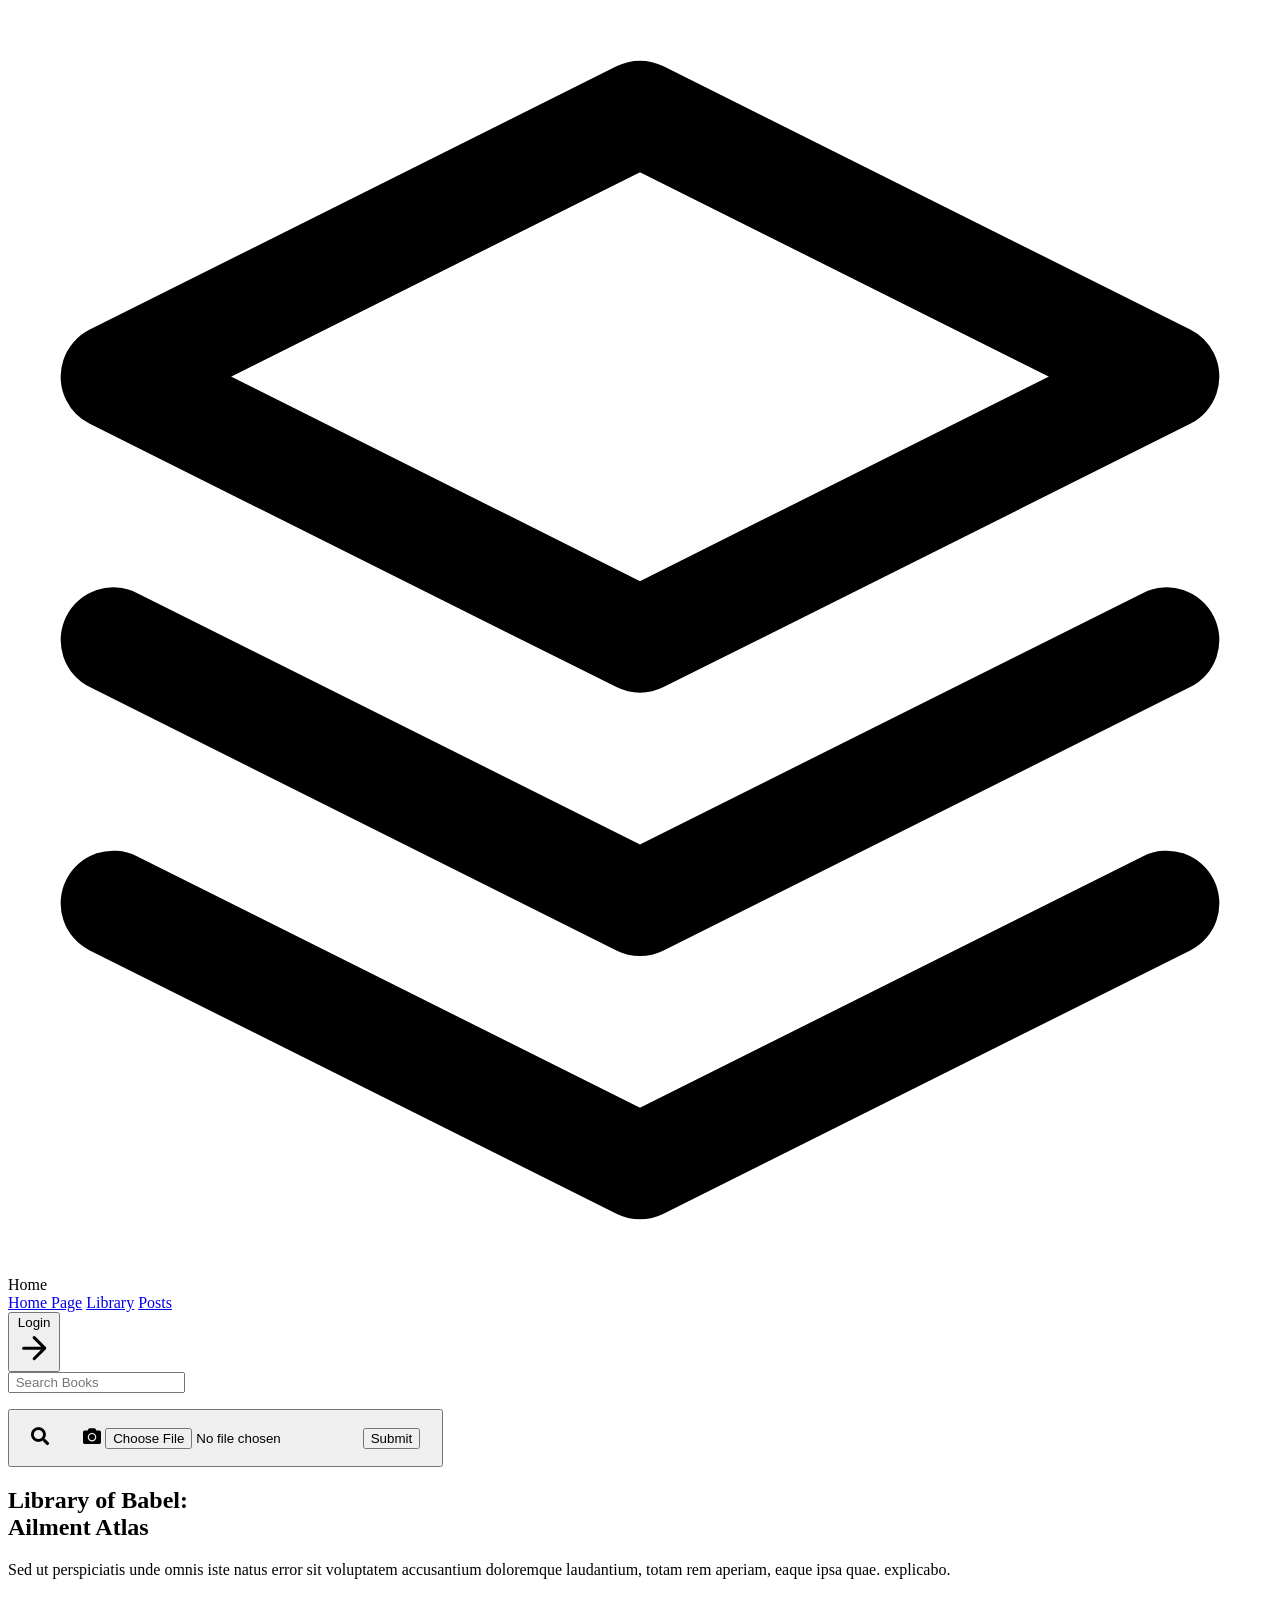
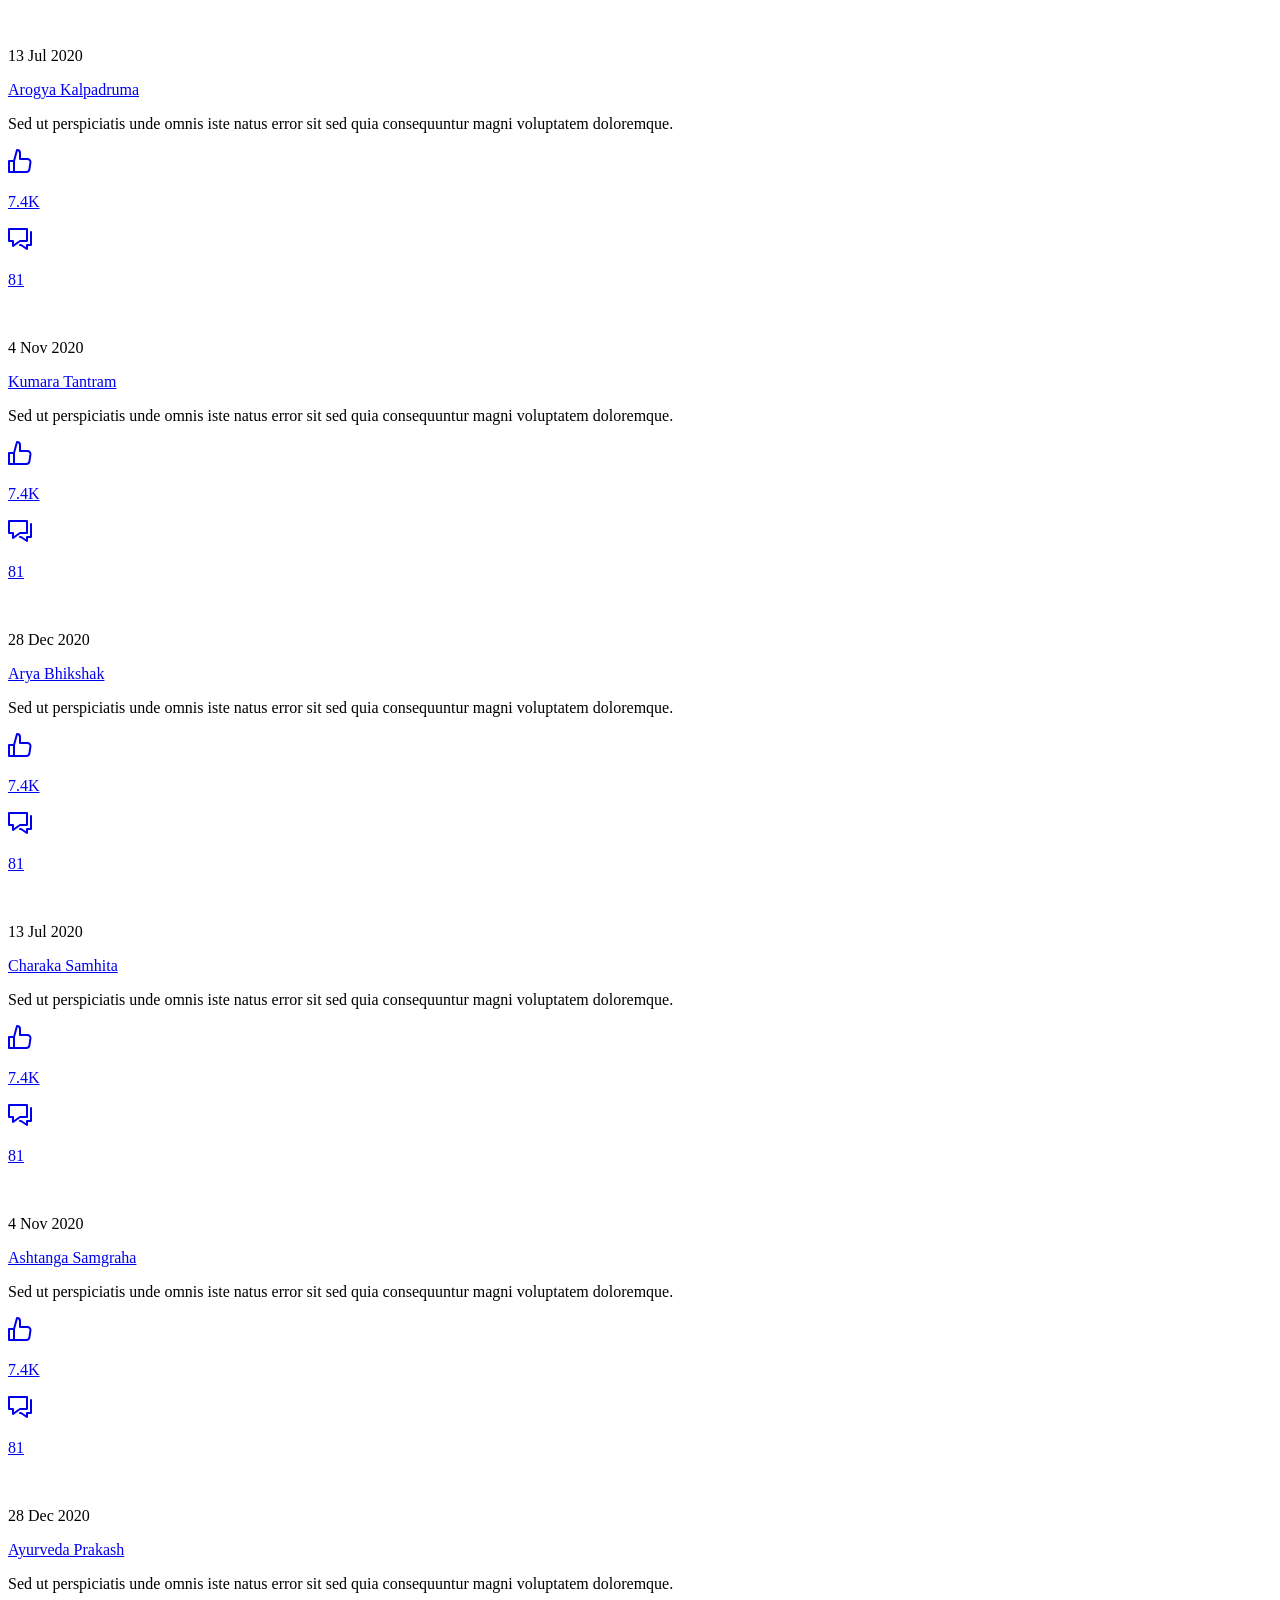
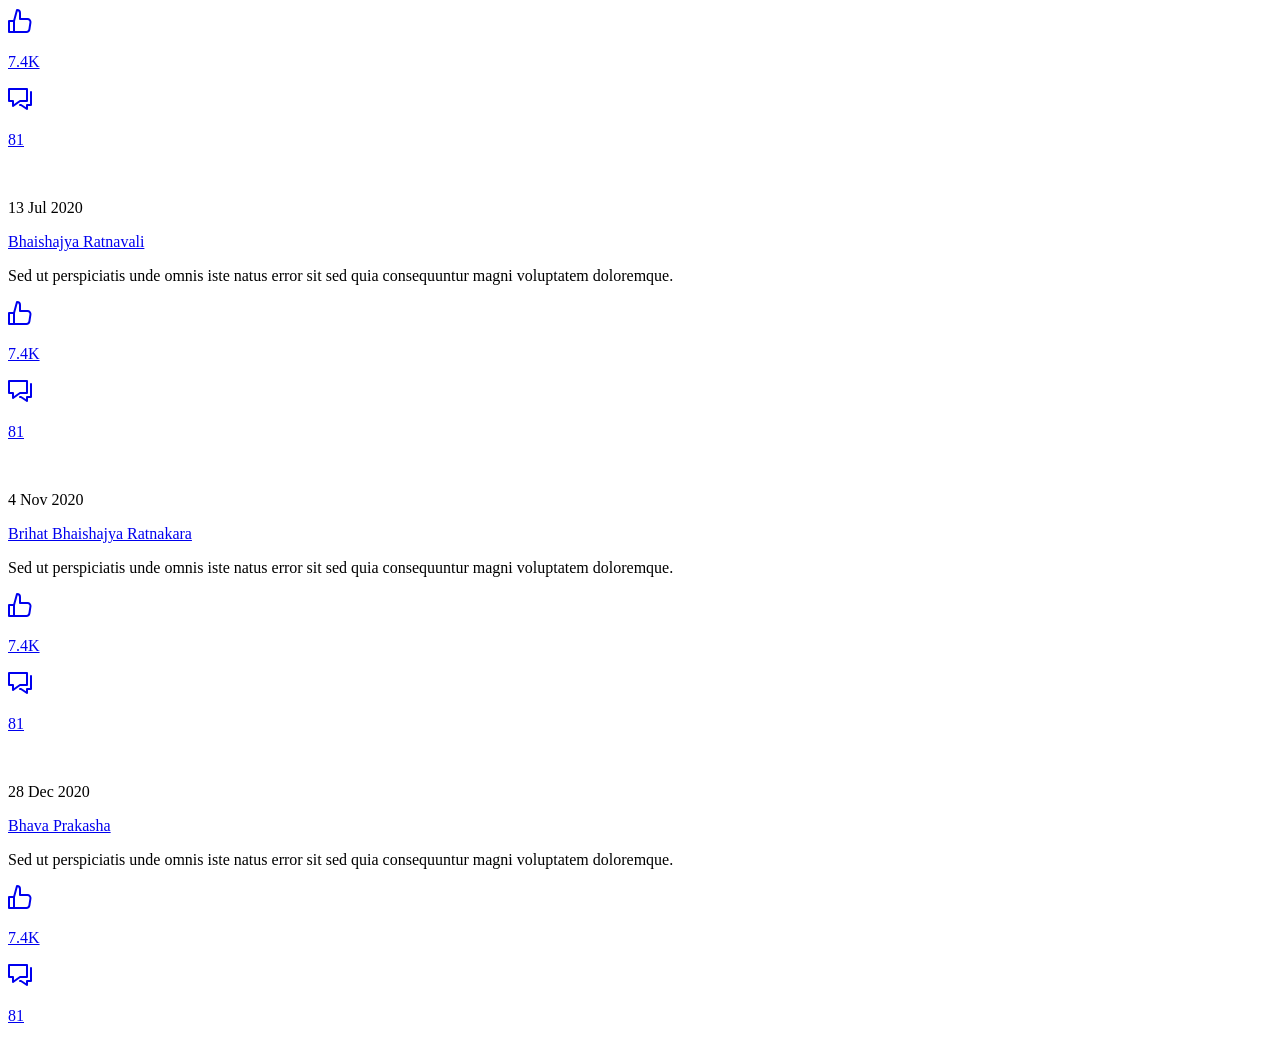
==== frontend/index.html @ 88bd1117 "added landing diff landing pages" ====
<!DOCTYPE html>
<html lang="en">
<head>
    <meta charset="UTF-8">
    <meta name="viewport" content="width=device-width, initial-scale=1.0">
    <script src="https://cdn.tailwindcss.com"></script>
    <script src = "main.js"></script>
    <link rel="stylesheet" href="homepage.css">
    <link rel="stylesheet" href="style.css">
    <link rel="stylesheet" href="https://cdnjs.cloudflare.com/ajax/libs/font-awesome/5.15.3/css/all.min.css"/>
    <link rel="stylesheet" href="https://cdn.jsdelivr.net/npm/swiper@10/swiper-bundle.min.css">

    <title>Library of Babels</title>
</head>
<body>
    <script src="https://cdn.jsdelivr.net/npm/swiper@10/swiper-bundle.min.js"></script>
    
    <!-- HEADER -->
    <header class="text-gray-600 body-font">
      <div class="container mx-auto flex flex-wrap p-5 flex-col md:flex-row items-center">
        <a class="flex title-font font-medium items-center text-gray-900 mb-4 md:mb-0">
          <svg xmlns="http://www.w3.org/2000/svg" fill="none" stroke="currentColor" stroke-linecap="round" stroke-linejoin="round" stroke-width="2" class="w-10 h-10 text-white p-2 bg-indigo-500 rounded-full" viewBox="0 0 24 24">
            <path d="M12 2L2 7l10 5 10-5-10-5zM2 17l10 5 10-5M2 12l10 5 10-5"></path>
          </svg>
          <span id="title" class="ml-3 text-xl">Home</span>
        </a>
        <nav class="md:mr-auto md:ml-4 md:py-1 md:pl-4 md:border-l md:border-gray-400	flex flex-wrap items-center text-base justify-center">
          <a id="homepagebtn"href="homepage.html" class="mr-5 hover:text-gray-900">Home Page</a>
          <a id="librarybtn" href = "Library.html"class="mr-5 hover:text-gray-900">Library</a>
          <a id="reviewbtn" href="review.html" class="mr-5 hover:text-gray-900">Posts</a>
          
          

        </nav>
        <button id="loginbtn" class="inline-flex items-center bg-gray-100 border-0 py-1 px-3 focus:outline-none hover:bg-gray-200 rounded text-base mt-4 md:mt-0">Login
          <svg fill="none" stroke="currentColor" stroke-linecap="round" stroke-linejoin="round" stroke-width="2" class="w-4 h-4 ml-1" viewBox="0 0 24 24">
            <path d="M5 12h14M12 5l7 7-7 7"></path>
          </svg>
        </button>
      </div>
  </header>


  <!-- SEARCHBAR -->
  <div id="searchbox"  class="search">

    <form action="#">
        <input type="text"
        id = "searchbar"
        onkeyup = "search_animal()"
               placeholder=" Search Books"
               name="search">
               <!-- <input id="searchbar" onkeyup="search_animal()" type="text" name="search"> -->
                <ul id="list-holder">
                </ul>
        <button>
            <i id="searchbtn" class="fa fa-search"
            style="font-size: 18px; padding: 15px;">
            </i>
            <i id="camerabtn" class="fa fa-camera"
            style="font-size: 18px; padding: 15px;">
            <form action="#">
              <input type="file" id="myFile" name="filename">
              <input type="submit">
            </form>
            </i>

        </button>
    </form>
</div>

      <!-- HOMEPAGE START -->

      <div class="relative flex flex-col-reverse py-16 lg:py-0 lg:flex-col">
        <div class="w-full max-w-xl px-4 mx-auto md:px-0 lg:px-8 lg:py-20 lg:max-w-screen-xl">
          <div class="mb-0 lg:max-w-lg lg:pr-8 xl:pr-6">
            <h2 class="mb-5 font-sans text-3xl font-bold tracking-tight text-gray-900 sm:text-4xl sm:leading-none md:text-center">
              Library of Babel: <br class="hidden md:block" />
              Ailment Atlas
            </h2>
            <p class="mb-5 text-base text-gray-700 md:text-lg md:text-center">
              Sed ut perspiciatis unde omnis iste natus error sit voluptatem accusantium doloremque laudantium, totam rem aperiam, eaque ipsa quae. explicabo.
            </p>
          </div>
        </div>
        <div class="inset-y-0 top-0 right-0 w-full max-w-xl px-4 mx-auto mb-6 md:px-0 lg:pl-8 lg:pr-0 lg:mb-0 lg:mx-0 lg:w-1/2 lg:max-w-full lg:absolute xl:px-0">
          <img
            class="object-cover w-full h-56 rounded shadow-lg lg:rounded-none lg:shadow-none md:h-96 lg:h-full"
            src="https://photo-cdn2.icons8.com/FtIottSszSQPgbuoHQv070LTsjAprHbb9NgpLbUdcvA/rs:fit:576:384/czM6Ly9pY29uczgu/bW9vc2UtcHJvZC5l/eHRlcm5hbC9hMmE0/Mi9hMjg2NDQ3ZjA2/MDk0YTVjYmQ4ZDVh/ZjQzODAxOTYyZi5q/cGc.webp"
            alt=""
          />
        </div>
      </div>
      
      <!-- BOOKS -->

      <div class="px-4 py-16 mx-auto sm:max-w-xl md:max-w-full lg:max-w-screen-xl md:px-24 lg:px-8 lg:py-20">
        <div class="grid gap-5 lg:grid-cols-3 sm:max-w-sm sm:mx-auto lg:max-w-full">
          <div class="overflow-hidden transition-shadow duration-300 bg-white rounded">
            <a href="/" aria-label="Article"><img class="bookpreview" id="book1" src="https://cdn.exoticindia.com/images/products/original/books/arogya_raksa_kalpadrumah_keralas_tradition_of_ayurvedic_idi832.jpg" alt="" /></a>
            <div class="py-5">
              <p class="mb-2 text-xs font-semibold text-gray-600 uppercase">
                13 Jul 2020
              </p>
              <a href="/" aria-label="Article" class="inline-block mb-3 text-black transition-colors duration-200 hover:text-deep-purple-accent-700"><p class="text-2xl font-bold leading-5">Arogya Kalpadruma</p></a>
              <p class="mb-4 text-gray-700">
                Sed ut perspiciatis unde omnis iste natus error sit sed quia consequuntur magni voluptatem doloremque.
              </p>
              <div class="flex space-x-4">
                <a href="/" aria-label="Likes" class="flex items-start text-gray-800 transition-colors duration-200 hover:text-deep-purple-accent-700 group">
                  <div class="mr-2">
                    <svg
                      xmlns="http://www.w3.org/2000/svg"
                      width="24"
                      height="24"
                      viewBox="0 0 24 24"
                      stroke="currentColor"
                      stroke-linecap="round"
                      stroke-linejoin="round"
                      stroke-width="2"
                      class="w-5 h-5 text-gray-600 transition-colors duration-200 group-hover:text-deep-purple-accent-700"
                    >
                      <polyline points="6 23 1 23 1 12 6 12" fill="none" stroke-miterlimit="10"></polyline>
                      <path d="M6,12,9,1H9a3,3,0,0,1,3,3v6h7.5a3,3,0,0,1,2.965,3.456l-1.077,7A3,3,0,0,1,18.426,23H6Z" fill="none" stroke="currentColor" stroke-miterlimit="10"></path>
                    </svg>
                  </div>
                  <p class="font-semibold">7.4K</p>
                </a>
                <a href="/" aria-label="Comments" class="flex items-start text-gray-800 transition-colors duration-200 hover:text-deep-purple-accent-700 group">
                  <div class="mr-2">
                    <svg
                      xmlns="http://www.w3.org/2000/svg"
                      width="24"
                      height="24"
                      viewBox="0 0 24 24"
                      stroke-linecap="round"
                      stroke-linejoin="round"
                      stroke-width="2"
                      stroke="currentColor"
                      class="w-5 h-5 text-gray-600 transition-colors duration-200 group-hover:text-deep-purple-accent-700"
                    >
                      <polyline points="23 5 23 18 19 18 19 22 13 18 12 18" fill="none" stroke-miterlimit="10"></polyline>
                      <polygon points="19 2 1 2 1 14 5 14 5 19 12 14 19 14 19 2" fill="none" stroke="currentColor" stroke-miterlimit="10"></polygon>
                    </svg>
                  </div>
                  <p class="font-semibold">81</p>
                </a>
              </div>
            </div>
          </div>
          <div class="overflow-hidden transition-shadow duration-300 bg-white rounded">
            <a href="/" aria-label="Article"><img src="https://cdn.exoticindia.com/images/products/original/books/nad555.jpg" alt="" /></a>
            <div class="py-5">
              <p class="mb-2 text-xs font-semibold text-gray-600 uppercase">
                4 Nov 2020
              </p>
              <a href="/" aria-label="Article" class="inline-block mb-3 text-black transition-colors duration-200 hover:text-deep-purple-accent-700"><p class="text-2xl font-bold leading-5">Kumara Tantram</p></a>
              <p class="mb-4 text-gray-700">
                Sed ut perspiciatis unde omnis iste natus error sit sed quia consequuntur magni voluptatem doloremque.
              </p>
              <div class="flex space-x-4">
                <a href="/" aria-label="Likes" class="flex items-start text-gray-800 transition-colors duration-200 hover:text-deep-purple-accent-700 group">
                  <div class="mr-2">
                    <svg
                      xmlns="http://www.w3.org/2000/svg"
                      width="24"
                      height="24"
                      viewBox="0 0 24 24"
                      stroke="currentColor"
                      stroke-linecap="round"
                      stroke-linejoin="round"
                      stroke-width="2"
                      class="w-5 h-5 text-gray-600 transition-colors duration-200 group-hover:text-deep-purple-accent-700"
                    >
                      <polyline points="6 23 1 23 1 12 6 12" fill="none" stroke-miterlimit="10"></polyline>
                      <path d="M6,12,9,1H9a3,3,0,0,1,3,3v6h7.5a3,3,0,0,1,2.965,3.456l-1.077,7A3,3,0,0,1,18.426,23H6Z" fill="none" stroke="currentColor" stroke-miterlimit="10"></path>
                    </svg>
                  </div>
                  <p class="font-semibold">7.4K</p>
                </a>
                <a href="/" aria-label="Comments" class="flex items-start text-gray-800 transition-colors duration-200 hover:text-deep-purple-accent-700 group">
                  <div class="mr-2">
                    <svg
                      xmlns="http://www.w3.org/2000/svg"
                      width="24"
                      height="24"
                      viewBox="0 0 24 24"
                      stroke-linecap="round"
                      stroke-linejoin="round"
                      stroke-width="2"
                      stroke="currentColor"
                      class="w-5 h-5 text-gray-600 transition-colors duration-200 group-hover:text-deep-purple-accent-700"
                    >
                      <polyline points="23 5 23 18 19 18 19 22 13 18 12 18" fill="none" stroke-miterlimit="10"></polyline>
                      <polygon points="19 2 1 2 1 14 5 14 5 19 12 14 19 14 19 2" fill="none" stroke="currentColor" stroke-miterlimit="10"></polygon>
                    </svg>
                  </div>
                  <p class="font-semibold">81</p>
                </a>
              </div>
            </div>
          </div>
          <div class="overflow-hidden transition-shadow duration-300 bg-white rounded">
            <a href="/" aria-label="Article"><img src="https://cdn.exoticindia.com/images/products/original/books-2019/nzv174.jpg" alt="" /></a>
            <div class="py-5">
              <p class="mb-2 text-xs font-semibold text-gray-600 uppercase">
                28 Dec 2020
              </p>
              <a href="/" aria-label="Article" class="inline-block mb-3 text-black transition-colors duration-200 hover:text-deep-purple-accent-700"><p class="text-2xl font-bold leading-5">Arya Bhikshak</p></a>
              <p class="mb-4 text-gray-700">
                Sed ut perspiciatis unde omnis iste natus error sit sed quia consequuntur magni voluptatem doloremque.
              </p>
              <div class="flex space-x-4">
                <a href="/" aria-label="Likes" class="flex items-start text-gray-800 transition-colors duration-200 hover:text-deep-purple-accent-700 group">
                  <div class="mr-2">
                    <svg
                      xmlns="http://www.w3.org/2000/svg"
                      width="24"
                      height="24"
                      viewBox="0 0 24 24"
                      stroke="currentColor"
                      stroke-linecap="round"
                      stroke-linejoin="round"
                      stroke-width="2"
                      class="w-5 h-5 text-gray-600 transition-colors duration-200 group-hover:text-deep-purple-accent-700"
                    >
                      <polyline points="6 23 1 23 1 12 6 12" fill="none" stroke-miterlimit="10"></polyline>
                      <path d="M6,12,9,1H9a3,3,0,0,1,3,3v6h7.5a3,3,0,0,1,2.965,3.456l-1.077,7A3,3,0,0,1,18.426,23H6Z" fill="none" stroke="currentColor" stroke-miterlimit="10"></path>
                    </svg>
                  </div>
                  <p class="font-semibold">7.4K</p>
                </a>
                <a href="/" aria-label="Comments" class="flex items-start text-gray-800 transition-colors duration-200 hover:text-deep-purple-accent-700 group">
                  <div class="mr-2">
                    <svg
                      xmlns="http://www.w3.org/2000/svg"
                      width="24"
                      height="24"
                      viewBox="0 0 24 24"
                      stroke-linecap="round"
                      stroke-linejoin="round"
                      stroke-width="2"
                      stroke="currentColor"
                      class="w-5 h-5 text-gray-600 transition-colors duration-200 group-hover:text-deep-purple-accent-700"
                    >
                      <polyline points="23 5 23 18 19 18 19 22 13 18 12 18" fill="none" stroke-miterlimit="10"></polyline>
                      <polygon points="19 2 1 2 1 14 5 14 5 19 12 14 19 14 19 2" fill="none" stroke="currentColor" stroke-miterlimit="10"></polygon>
                    </svg>
                  </div>
                  <p class="font-semibold">81</p>
                </a>
              </div>
            </div>
          </div>
        </div>
      </div>
       
      <!-- SECOND LINE OF BOOKS  -->
      <div class="px-4 py-16 mx-auto sm:max-w-xl md:max-w-full lg:max-w-screen-xl md:px-24 lg:px-8 lg:py-20">
        <div class="grid gap-5 lg:grid-cols-3 sm:max-w-sm sm:mx-auto lg:max-w-full">
          <div class="overflow-hidden transition-shadow duration-300 bg-white rounded">
            <a href="/" aria-label="Article"><img src="https://cdn.exoticindia.com/images/products/original/books/nzf526.jpg" alt="" /></a>
            <div class="py-5">
              <p class="mb-2 text-xs font-semibold text-gray-600 uppercase">
                13 Jul 2020
              </p>
              <a href="/" aria-label="Article" class="inline-block mb-3 text-black transition-colors duration-200 hover:text-deep-purple-accent-700"><p class="text-2xl font-bold leading-5">Charaka Samhita</p></a>
              <p class="mb-4 text-gray-700">
                Sed ut perspiciatis unde omnis iste natus error sit sed quia consequuntur magni voluptatem doloremque.
              </p>
              <div class="flex space-x-4">
                <a href="/" aria-label="Likes" class="flex items-start text-gray-800 transition-colors duration-200 hover:text-deep-purple-accent-700 group">
                  <div class="mr-2">
                    <svg
                      xmlns="http://www.w3.org/2000/svg"
                      width="24"
                      height="24"
                      viewBox="0 0 24 24"
                      stroke="currentColor"
                      stroke-linecap="round"
                      stroke-linejoin="round"
                      stroke-width="2"
                      class="w-5 h-5 text-gray-600 transition-colors duration-200 group-hover:text-deep-purple-accent-700"
                    >
                      <polyline points="6 23 1 23 1 12 6 12" fill="none" stroke-miterlimit="10"></polyline>
                      <path d="M6,12,9,1H9a3,3,0,0,1,3,3v6h7.5a3,3,0,0,1,2.965,3.456l-1.077,7A3,3,0,0,1,18.426,23H6Z" fill="none" stroke="currentColor" stroke-miterlimit="10"></path>
                    </svg>
                  </div>
                  <p class="font-semibold">7.4K</p>
                </a>
                <a href="/" aria-label="Comments" class="flex items-start text-gray-800 transition-colors duration-200 hover:text-deep-purple-accent-700 group">
                  <div class="mr-2">
                    <svg
                      xmlns="http://www.w3.org/2000/svg"
                      width="24"
                      height="24"
                      viewBox="0 0 24 24"
                      stroke-linecap="round"
                      stroke-linejoin="round"
                      stroke-width="2"
                      stroke="currentColor"
                      class="w-5 h-5 text-gray-600 transition-colors duration-200 group-hover:text-deep-purple-accent-700"
                    >
                      <polyline points="23 5 23 18 19 18 19 22 13 18 12 18" fill="none" stroke-miterlimit="10"></polyline>
                      <polygon points="19 2 1 2 1 14 5 14 5 19 12 14 19 14 19 2" fill="none" stroke="currentColor" stroke-miterlimit="10"></polygon>
                    </svg>
                  </div>
                  <p class="font-semibold">81</p>
                </a>
              </div>
            </div>
          </div>
          <div class="overflow-hidden transition-shadow duration-300 bg-white rounded">
            <a href="/" aria-label="Article"><img src="https://www.exoticindiaart.com/images/products/original/books/nai248.webp" alt="" /></a>
            <div class="py-5">
              <p class="mb-2 text-xs font-semibold text-gray-600 uppercase">
                4 Nov 2020
              </p>
              <a href="/" aria-label="Article" class="inline-block mb-3 text-black transition-colors duration-200 hover:text-deep-purple-accent-700"><p class="text-2xl font-bold leading-5">Ashtanga Samgraha</p></a>
              <p class="mb-4 text-gray-700">
                Sed ut perspiciatis unde omnis iste natus error sit sed quia consequuntur magni voluptatem doloremque.
              </p>
              <div class="flex space-x-4">
                <a href="/" aria-label="Likes" class="flex items-start text-gray-800 transition-colors duration-200 hover:text-deep-purple-accent-700 group">
                  <div class="mr-2">
                    <svg
                      xmlns="http://www.w3.org/2000/svg"
                      width="24"
                      height="24"
                      viewBox="0 0 24 24"
                      stroke="currentColor"
                      stroke-linecap="round"
                      stroke-linejoin="round"
                      stroke-width="2"
                      class="w-5 h-5 text-gray-600 transition-colors duration-200 group-hover:text-deep-purple-accent-700"
                    >
                      <polyline points="6 23 1 23 1 12 6 12" fill="none" stroke-miterlimit="10"></polyline>
                      <path d="M6,12,9,1H9a3,3,0,0,1,3,3v6h7.5a3,3,0,0,1,2.965,3.456l-1.077,7A3,3,0,0,1,18.426,23H6Z" fill="none" stroke="currentColor" stroke-miterlimit="10"></path>
                    </svg>
                  </div>
                  <p class="font-semibold">7.4K</p>
                </a>
                <a href="/" aria-label="Comments" class="flex items-start text-gray-800 transition-colors duration-200 hover:text-deep-purple-accent-700 group">
                  <div class="mr-2">
                    <svg
                      xmlns="http://www.w3.org/2000/svg"
                      width="24"
                      height="24"
                      viewBox="0 0 24 24"
                      stroke-linecap="round"
                      stroke-linejoin="round"
                      stroke-width="2"
                      stroke="currentColor"
                      class="w-5 h-5 text-gray-600 transition-colors duration-200 group-hover:text-deep-purple-accent-700"
                    >
                      <polyline points="23 5 23 18 19 18 19 22 13 18 12 18" fill="none" stroke-miterlimit="10"></polyline>
                      <polygon points="19 2 1 2 1 14 5 14 5 19 12 14 19 14 19 2" fill="none" stroke="currentColor" stroke-miterlimit="10"></polygon>
                    </svg>
                  </div>
                  <p class="font-semibold">81</p>
                </a>
              </div>
            </div>
          </div>
          <div class="overflow-hidden transition-shadow duration-300 bg-white rounded">
            <a href="/" aria-label="Article"><img src="https://www.exoticindiaart.com/images/products/original/books-2019/mzg510.webp" alt="" /></a>
            <div class="py-5">
              <p class="mb-2 text-xs font-semibold text-gray-600 uppercase">
                28 Dec 2020
              </p>
              <a href="/" aria-label="Article" class="inline-block mb-3 text-black transition-colors duration-200 hover:text-deep-purple-accent-700"><p class="text-2xl font-bold leading-5">Ayurveda Prakash</p></a>
              <p class="mb-4 text-gray-700">
                Sed ut perspiciatis unde omnis iste natus error sit sed quia consequuntur magni voluptatem doloremque.
              </p>
              <div class="flex space-x-4">
                <a href="/" aria-label="Likes" class="flex items-start text-gray-800 transition-colors duration-200 hover:text-deep-purple-accent-700 group">
                  <div class="mr-2">
                    <svg
                      xmlns="http://www.w3.org/2000/svg"
                      width="24"
                      height="24"
                      viewBox="0 0 24 24"
                      stroke="currentColor"
                      stroke-linecap="round"
                      stroke-linejoin="round"
                      stroke-width="2"
                      class="w-5 h-5 text-gray-600 transition-colors duration-200 group-hover:text-deep-purple-accent-700"
                    >
                      <polyline points="6 23 1 23 1 12 6 12" fill="none" stroke-miterlimit="10"></polyline>
                      <path d="M6,12,9,1H9a3,3,0,0,1,3,3v6h7.5a3,3,0,0,1,2.965,3.456l-1.077,7A3,3,0,0,1,18.426,23H6Z" fill="none" stroke="currentColor" stroke-miterlimit="10"></path>
                    </svg>
                  </div>
                  <p class="font-semibold">7.4K</p>
                </a>
                <a href="/" aria-label="Comments" class="flex items-start text-gray-800 transition-colors duration-200 hover:text-deep-purple-accent-700 group">
                  <div class="mr-2">
                    <svg
                      xmlns="http://www.w3.org/2000/svg"
                      width="24"
                      height="24"
                      viewBox="0 0 24 24"
                      stroke-linecap="round"
                      stroke-linejoin="round"
                      stroke-width="2"
                      stroke="currentColor"
                      class="w-5 h-5 text-gray-600 transition-colors duration-200 group-hover:text-deep-purple-accent-700"
                    >
                      <polyline points="23 5 23 18 19 18 19 22 13 18 12 18" fill="none" stroke-miterlimit="10"></polyline>
                      <polygon points="19 2 1 2 1 14 5 14 5 19 12 14 19 14 19 2" fill="none" stroke="currentColor" stroke-miterlimit="10"></polygon>
                    </svg>
                  </div>
                  <p class="font-semibold">81</p>
                </a>
              </div>
            </div>
          </div>
        </div>
      </div>

      <!-- Books Third Section -->

      <div class="px-4 py-16 mx-auto sm:max-w-xl md:max-w-full lg:max-w-screen-xl md:px-24 lg:px-8 lg:py-20">
        <div class="grid gap-5 lg:grid-cols-3 sm:max-w-sm sm:mx-auto lg:max-w-full">
          <div class="overflow-hidden transition-shadow duration-300 bg-white rounded">
            <a href="/" aria-label="Article"><img src="https://www.exoticindiaart.com/images/products/original/books-2019/nbz255.webp" alt="" /></a>
            <div class="py-5">
              <p class="mb-2 text-xs font-semibold text-gray-600 uppercase">
                13 Jul 2020
              </p>
              <a href="/" aria-label="Article" class="inline-block mb-3 text-black transition-colors duration-200 hover:text-deep-purple-accent-700"><p class="text-2xl font-bold leading-5">Bhaishajya Ratnavali</p></a>
              <p class="mb-4 text-gray-700">
                Sed ut perspiciatis unde omnis iste natus error sit sed quia consequuntur magni voluptatem doloremque.
              </p>
              <div class="flex space-x-4">
                <a href="/" aria-label="Likes" class="flex items-start text-gray-800 transition-colors duration-200 hover:text-deep-purple-accent-700 group">
                  <div class="mr-2">
                    <svg
                      xmlns="http://www.w3.org/2000/svg"
                      width="24"
                      height="24"
                      viewBox="0 0 24 24"
                      stroke="currentColor"
                      stroke-linecap="round"
                      stroke-linejoin="round"
                      stroke-width="2"
                      class="w-5 h-5 text-gray-600 transition-colors duration-200 group-hover:text-deep-purple-accent-700"
                    >
                      <polyline points="6 23 1 23 1 12 6 12" fill="none" stroke-miterlimit="10"></polyline>
                      <path d="M6,12,9,1H9a3,3,0,0,1,3,3v6h7.5a3,3,0,0,1,2.965,3.456l-1.077,7A3,3,0,0,1,18.426,23H6Z" fill="none" stroke="currentColor" stroke-miterlimit="10"></path>
                    </svg>
                  </div>
                  <p class="font-semibold">7.4K</p>
                </a>
                <a href="/" aria-label="Comments" class="flex items-start text-gray-800 transition-colors duration-200 hover:text-deep-purple-accent-700 group">
                  <div class="mr-2">
                    <svg
                      xmlns="http://www.w3.org/2000/svg"
                      width="24"
                      height="24"
                      viewBox="0 0 24 24"
                      stroke-linecap="round"
                      stroke-linejoin="round"
                      stroke-width="2"
                      stroke="currentColor"
                      class="w-5 h-5 text-gray-600 transition-colors duration-200 group-hover:text-deep-purple-accent-700"
                    >
                      <polyline points="23 5 23 18 19 18 19 22 13 18 12 18" fill="none" stroke-miterlimit="10"></polyline>
                      <polygon points="19 2 1 2 1 14 5 14 5 19 12 14 19 14 19 2" fill="none" stroke="currentColor" stroke-miterlimit="10"></polygon>
                    </svg>
                  </div>
                  <p class="font-semibold">81</p>
                </a>
              </div>
            </div>
          </div>
          <div class="overflow-hidden transition-shadow duration-300 bg-white rounded">
            <a href="/" aria-label="Article"><img src="https://cdn.exoticindia.com/images/products/original/books/nzd801b.jpg" alt="" /></a>
            <div class="py-5">
              <p class="mb-2 text-xs font-semibold text-gray-600 uppercase">
                4 Nov 2020
              </p>
              <a href="/" aria-label="Article" class="inline-block mb-3 text-black transition-colors duration-200 hover:text-deep-purple-accent-700"><p class="text-2xl font-bold leading-5">Brihat Bhaishajya Ratnakara</p></a>
              <p class="mb-4 text-gray-700">
                Sed ut perspiciatis unde omnis iste natus error sit sed quia consequuntur magni voluptatem doloremque.
              </p>
              <div class="flex space-x-4">
                <a href="/" aria-label="Likes" class="flex items-start text-gray-800 transition-colors duration-200 hover:text-deep-purple-accent-700 group">
                  <div class="mr-2">
                    <svg
                      xmlns="http://www.w3.org/2000/svg"
                      width="24"
                      height="24"
                      viewBox="0 0 24 24"
                      stroke="currentColor"
                      stroke-linecap="round"
                      stroke-linejoin="round"
                      stroke-width="2"
                      class="w-5 h-5 text-gray-600 transition-colors duration-200 group-hover:text-deep-purple-accent-700"
                    >
                      <polyline points="6 23 1 23 1 12 6 12" fill="none" stroke-miterlimit="10"></polyline>
                      <path d="M6,12,9,1H9a3,3,0,0,1,3,3v6h7.5a3,3,0,0,1,2.965,3.456l-1.077,7A3,3,0,0,1,18.426,23H6Z" fill="none" stroke="currentColor" stroke-miterlimit="10"></path>
                    </svg>
                  </div>
                  <p class="font-semibold">7.4K</p>
                </a>
                <a href="/" aria-label="Comments" class="flex items-start text-gray-800 transition-colors duration-200 hover:text-deep-purple-accent-700 group">
                  <div class="mr-2">
                    <svg
                      xmlns="http://www.w3.org/2000/svg"
                      width="24"
                      height="24"
                      viewBox="0 0 24 24"
                      stroke-linecap="round"
                      stroke-linejoin="round"
                      stroke-width="2"
                      stroke="currentColor"
                      class="w-5 h-5 text-gray-600 transition-colors duration-200 group-hover:text-deep-purple-accent-700"
                    >
                      <polyline points="23 5 23 18 19 18 19 22 13 18 12 18" fill="none" stroke-miterlimit="10"></polyline>
                      <polygon points="19 2 1 2 1 14 5 14 5 19 12 14 19 14 19 2" fill="none" stroke="currentColor" stroke-miterlimit="10"></polygon>
                    </svg>
                  </div>
                  <p class="font-semibold">81</p>
                </a>
              </div>
            </div>
          </div>
          <div class="overflow-hidden transition-shadow duration-300 bg-white rounded">
            <a href="/" aria-label="Article"><img src="https://www.exoticindiaart.com/images/products/original/books-2019/naw786.webp" alt="" /></a>
            <div class="py-5">
              <p class="mb-2 text-xs font-semibold text-gray-600 uppercase">
                28 Dec 2020
              </p>
              <a href="/" aria-label="Article" class="inline-block mb-3 text-black transition-colors duration-200 hover:text-deep-purple-accent-700"><p class="text-2xl font-bold leading-5">Bhava Prakasha</p></a>
              <p class="mb-4 text-gray-700">
                Sed ut perspiciatis unde omnis iste natus error sit sed quia consequuntur magni voluptatem doloremque.
              </p>
              <div class="flex space-x-4">
                <a href="/" aria-label="Likes" class="flex items-start text-gray-800 transition-colors duration-200 hover:text-deep-purple-accent-700 group">
                  <div class="mr-2">
                    <svg
                      xmlns="http://www.w3.org/2000/svg"
                      width="24"
                      height="24"
                      viewBox="0 0 24 24"
                      stroke="currentColor"
                      stroke-linecap="round"
                      stroke-linejoin="round"
                      stroke-width="2"
                      class="w-5 h-5 text-gray-600 transition-colors duration-200 group-hover:text-deep-purple-accent-700"
                    >
                      <polyline points="6 23 1 23 1 12 6 12" fill="none" stroke-miterlimit="10"></polyline>
                      <path d="M6,12,9,1H9a3,3,0,0,1,3,3v6h7.5a3,3,0,0,1,2.965,3.456l-1.077,7A3,3,0,0,1,18.426,23H6Z" fill="none" stroke="currentColor" stroke-miterlimit="10"></path>
                    </svg>
                  </div>
                  <p class="font-semibold">7.4K</p>
                </a>
                <a href="/" aria-label="Comments" class="flex items-start text-gray-800 transition-colors duration-200 hover:text-deep-purple-accent-700 group">
                  <div class="mr-2">
                    <svg
                      xmlns="http://www.w3.org/2000/svg"
                      width="24"
                      height="24"
                      viewBox="0 0 24 24"
                      stroke-linecap="round"
                      stroke-linejoin="round"
                      stroke-width="2"
                      stroke="currentColor"
                      class="w-5 h-5 text-gray-600 transition-colors duration-200 group-hover:text-deep-purple-accent-700"
                    >
                      <polyline points="23 5 23 18 19 18 19 22 13 18 12 18" fill="none" stroke-miterlimit="10"></polyline>
                      <polygon points="19 2 1 2 1 14 5 14 5 19 12 14 19 14 19 2" fill="none" stroke="currentColor" stroke-miterlimit="10"></polygon>
                    </svg>
                  </div>
                  <p class="font-semibold">81</p>
                </a>
              </div>
            </div>
          </div>
        </div>
      </div>
      
     
    
</body>
</html>
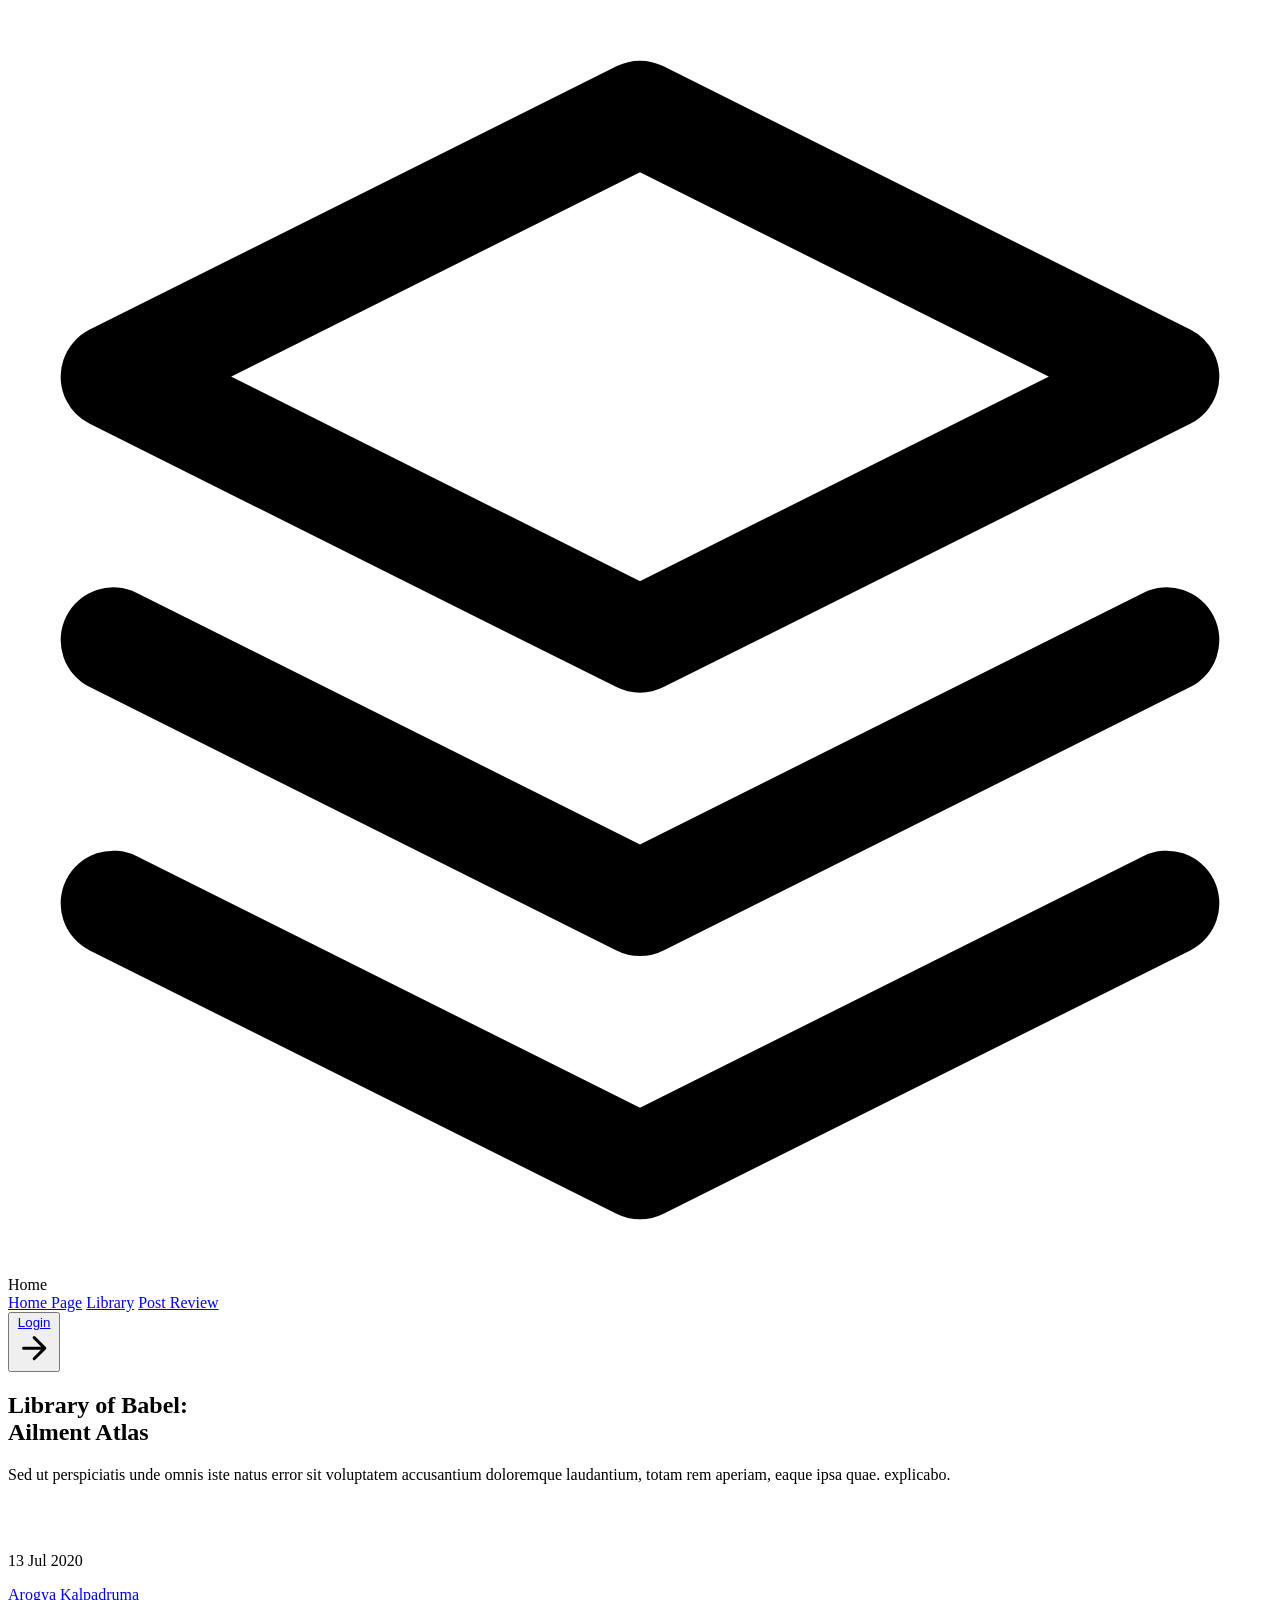
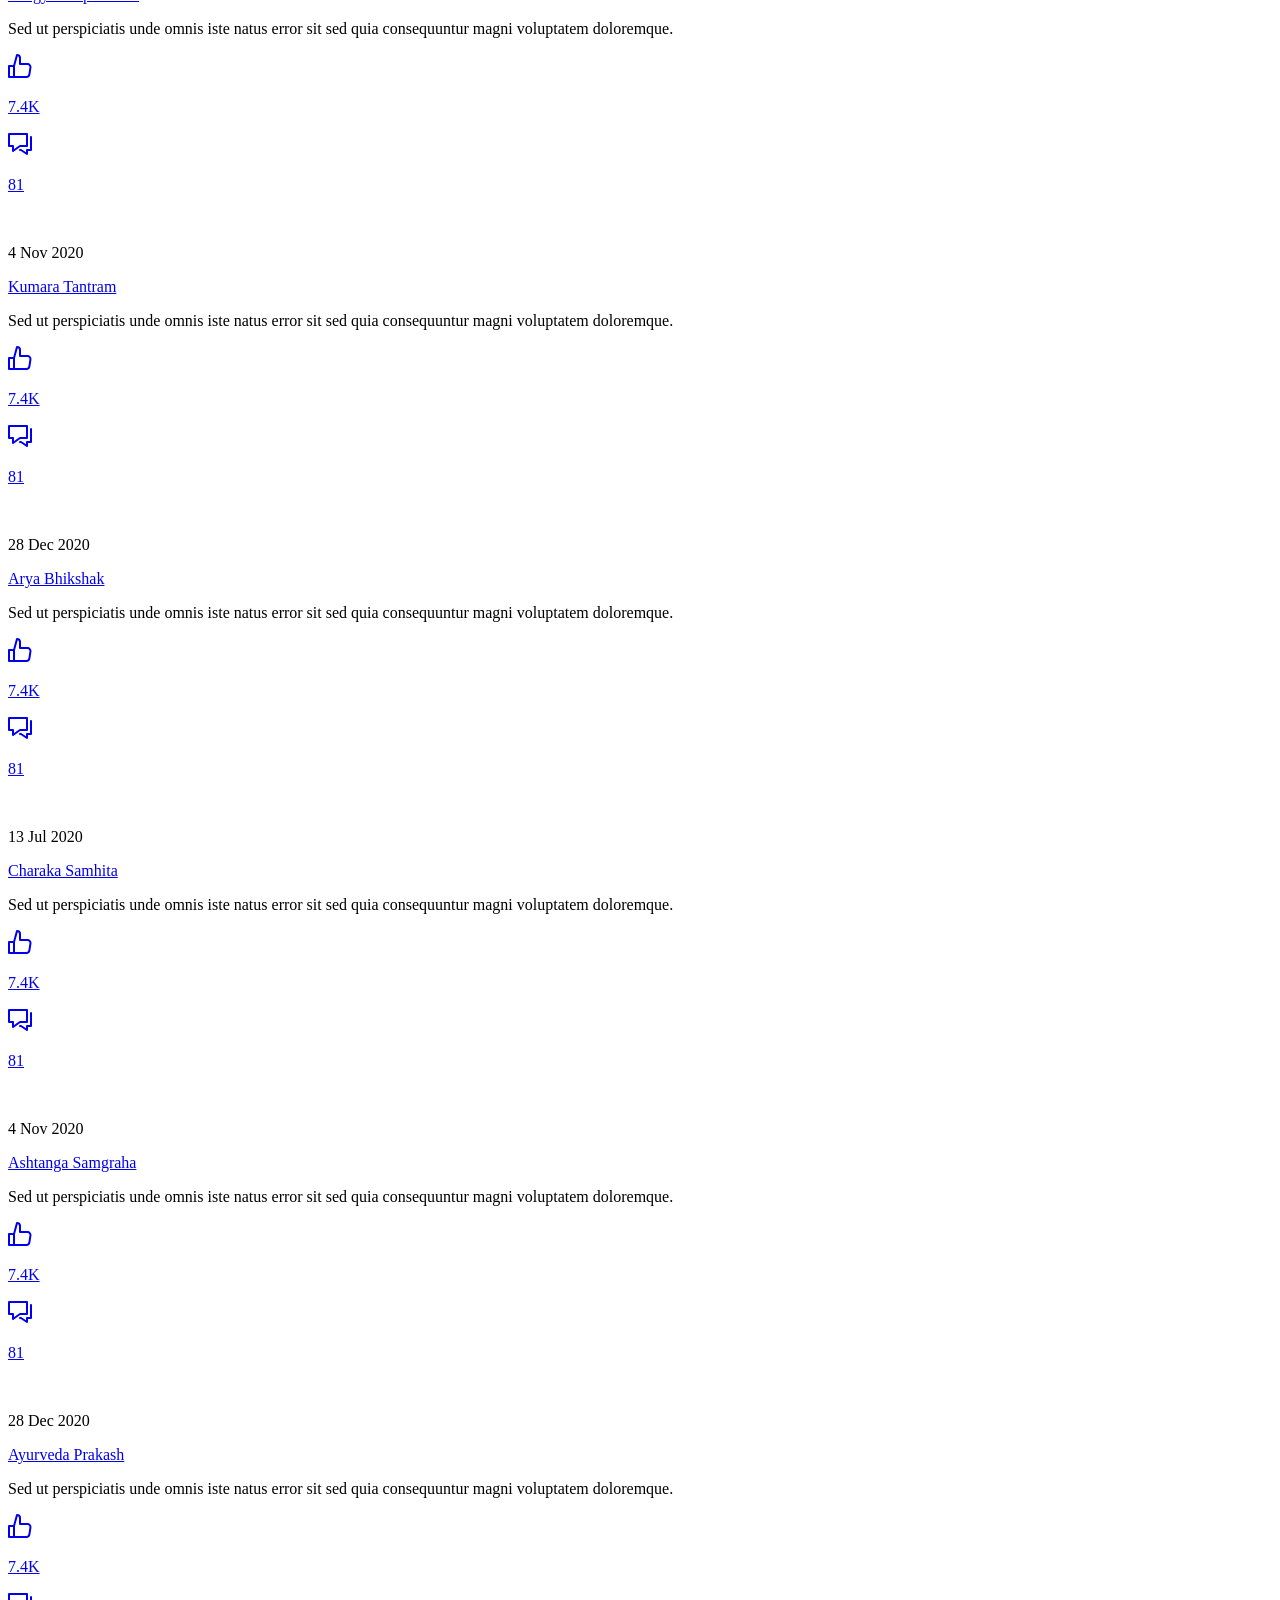
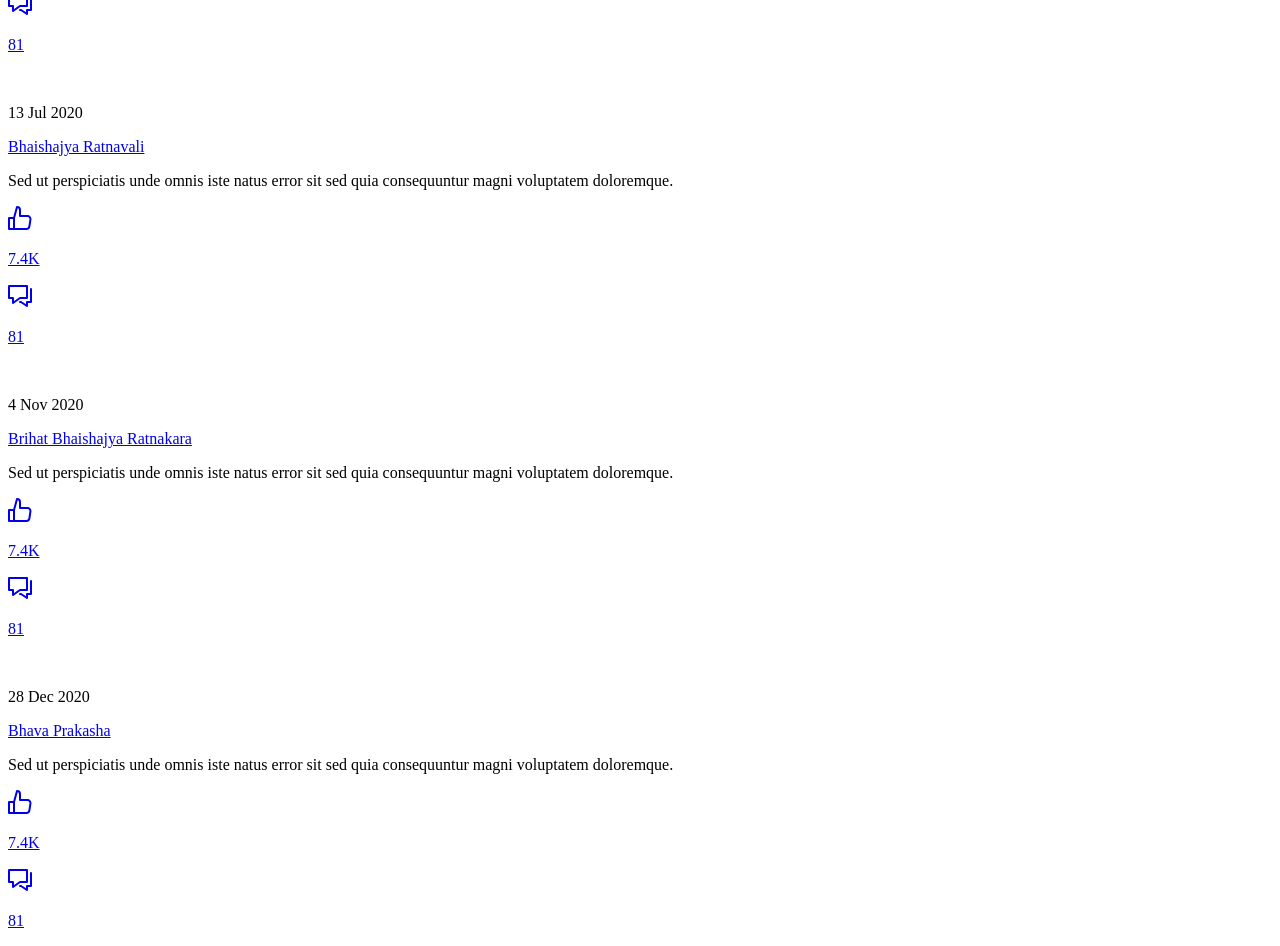
==== commit 56a2f576: "landing pages" ====
--- a/frontend/index.html
+++ b/frontend/index.html
@@ -1,586 +1,558 @@
-<!DOCTYPE html>
-<html lang="en">
-<head>
-    <meta charset="UTF-8">
-    <meta name="viewport" content="width=device-width, initial-scale=1.0">
-    <script src="https://cdn.tailwindcss.com"></script>
-    <script src = "main.js"></script>
-    <link rel="stylesheet" href="homepage.css">
-    <link rel="stylesheet" href="style.css">
-    <link rel="stylesheet" href="https://cdnjs.cloudflare.com/ajax/libs/font-awesome/5.15.3/css/all.min.css"/>
-    <link rel="stylesheet" href="https://cdn.jsdelivr.net/npm/swiper@10/swiper-bundle.min.css">
-
-    <title>Library of Babels</title>
-</head>
-<body>
-    <script src="https://cdn.jsdelivr.net/npm/swiper@10/swiper-bundle.min.js"></script>
-    
-    <!-- HEADER -->
-    <header class="text-gray-600 body-font">
-      <div class="container mx-auto flex flex-wrap p-5 flex-col md:flex-row items-center">
-        <a class="flex title-font font-medium items-center text-gray-900 mb-4 md:mb-0">
-          <svg xmlns="http://www.w3.org/2000/svg" fill="none" stroke="currentColor" stroke-linecap="round" stroke-linejoin="round" stroke-width="2" class="w-10 h-10 text-white p-2 bg-indigo-500 rounded-full" viewBox="0 0 24 24">
-            <path d="M12 2L2 7l10 5 10-5-10-5zM2 17l10 5 10-5M2 12l10 5 10-5"></path>
-          </svg>
-          <span id="title" class="ml-3 text-xl">Home</span>
-        </a>
-        <nav class="md:mr-auto md:ml-4 md:py-1 md:pl-4 md:border-l md:border-gray-400	flex flex-wrap items-center text-base justify-center">
-          <a id="homepagebtn"href="homepage.html" class="mr-5 hover:text-gray-900">Home Page</a>
-          <a id="librarybtn" href = "Library.html"class="mr-5 hover:text-gray-900">Library</a>
-          <a id="reviewbtn" href="review.html" class="mr-5 hover:text-gray-900">Posts</a>
-          
-          
-
-        </nav>
-        <button id="loginbtn" class="inline-flex items-center bg-gray-100 border-0 py-1 px-3 focus:outline-none hover:bg-gray-200 rounded text-base mt-4 md:mt-0">Login
-          <svg fill="none" stroke="currentColor" stroke-linecap="round" stroke-linejoin="round" stroke-width="2" class="w-4 h-4 ml-1" viewBox="0 0 24 24">
-            <path d="M5 12h14M12 5l7 7-7 7"></path>
-          </svg>
-        </button>
-      </div>
-  </header>
-
-
-  <!-- SEARCHBAR -->
-  <div id="searchbox"  class="search">
-
-    <form action="#">
-        <input type="text"
-        id = "searchbar"
-        onkeyup = "search_animal()"
-               placeholder=" Search Books"
-               name="search">
-               <!-- <input id="searchbar" onkeyup="search_animal()" type="text" name="search"> -->
-                <ul id="list-holder">
-                </ul>
-        <button>
-            <i id="searchbtn" class="fa fa-search"
-            style="font-size: 18px; padding: 15px;">
-            </i>
-            <i id="camerabtn" class="fa fa-camera"
-            style="font-size: 18px; padding: 15px;">
-            <form action="#">
-              <input type="file" id="myFile" name="filename">
-              <input type="submit">
-            </form>
-            </i>
-
-        </button>
-    </form>
-</div>
-
-      <!-- HOMEPAGE START -->
-
-      <div class="relative flex flex-col-reverse py-16 lg:py-0 lg:flex-col">
-        <div class="w-full max-w-xl px-4 mx-auto md:px-0 lg:px-8 lg:py-20 lg:max-w-screen-xl">
-          <div class="mb-0 lg:max-w-lg lg:pr-8 xl:pr-6">
-            <h2 class="mb-5 font-sans text-3xl font-bold tracking-tight text-gray-900 sm:text-4xl sm:leading-none md:text-center">
-              Library of Babel: <br class="hidden md:block" />
-              Ailment Atlas
-            </h2>
-            <p class="mb-5 text-base text-gray-700 md:text-lg md:text-center">
-              Sed ut perspiciatis unde omnis iste natus error sit voluptatem accusantium doloremque laudantium, totam rem aperiam, eaque ipsa quae. explicabo.
-            </p>
-          </div>
-        </div>
-        <div class="inset-y-0 top-0 right-0 w-full max-w-xl px-4 mx-auto mb-6 md:px-0 lg:pl-8 lg:pr-0 lg:mb-0 lg:mx-0 lg:w-1/2 lg:max-w-full lg:absolute xl:px-0">
-          <img
-            class="object-cover w-full h-56 rounded shadow-lg lg:rounded-none lg:shadow-none md:h-96 lg:h-full"
-            src="https://photo-cdn2.icons8.com/FtIottSszSQPgbuoHQv070LTsjAprHbb9NgpLbUdcvA/rs:fit:576:384/czM6Ly9pY29uczgu/bW9vc2UtcHJvZC5l/eHRlcm5hbC9hMmE0/Mi9hMjg2NDQ3ZjA2/MDk0YTVjYmQ4ZDVh/ZjQzODAxOTYyZi5q/cGc.webp"
-            alt=""
-          />
-        </div>
-      </div>
-      
-      <!-- BOOKS -->
-
-      <div class="px-4 py-16 mx-auto sm:max-w-xl md:max-w-full lg:max-w-screen-xl md:px-24 lg:px-8 lg:py-20">
-        <div class="grid gap-5 lg:grid-cols-3 sm:max-w-sm sm:mx-auto lg:max-w-full">
-          <div class="overflow-hidden transition-shadow duration-300 bg-white rounded">
-            <a href="/" aria-label="Article"><img class="bookpreview" id="book1" src="https://cdn.exoticindia.com/images/products/original/books/arogya_raksa_kalpadrumah_keralas_tradition_of_ayurvedic_idi832.jpg" alt="" /></a>
-            <div class="py-5">
-              <p class="mb-2 text-xs font-semibold text-gray-600 uppercase">
-                13 Jul 2020
-              </p>
-              <a href="/" aria-label="Article" class="inline-block mb-3 text-black transition-colors duration-200 hover:text-deep-purple-accent-700"><p class="text-2xl font-bold leading-5">Arogya Kalpadruma</p></a>
-              <p class="mb-4 text-gray-700">
-                Sed ut perspiciatis unde omnis iste natus error sit sed quia consequuntur magni voluptatem doloremque.
-              </p>
-              <div class="flex space-x-4">
-                <a href="/" aria-label="Likes" class="flex items-start text-gray-800 transition-colors duration-200 hover:text-deep-purple-accent-700 group">
-                  <div class="mr-2">
-                    <svg
-                      xmlns="http://www.w3.org/2000/svg"
-                      width="24"
-                      height="24"
-                      viewBox="0 0 24 24"
-                      stroke="currentColor"
-                      stroke-linecap="round"
-                      stroke-linejoin="round"
-                      stroke-width="2"
-                      class="w-5 h-5 text-gray-600 transition-colors duration-200 group-hover:text-deep-purple-accent-700"
-                    >
-                      <polyline points="6 23 1 23 1 12 6 12" fill="none" stroke-miterlimit="10"></polyline>
-                      <path d="M6,12,9,1H9a3,3,0,0,1,3,3v6h7.5a3,3,0,0,1,2.965,3.456l-1.077,7A3,3,0,0,1,18.426,23H6Z" fill="none" stroke="currentColor" stroke-miterlimit="10"></path>
-                    </svg>
-                  </div>
-                  <p class="font-semibold">7.4K</p>
-                </a>
-                <a href="/" aria-label="Comments" class="flex items-start text-gray-800 transition-colors duration-200 hover:text-deep-purple-accent-700 group">
-                  <div class="mr-2">
-                    <svg
-                      xmlns="http://www.w3.org/2000/svg"
-                      width="24"
-                      height="24"
-                      viewBox="0 0 24 24"
-                      stroke-linecap="round"
-                      stroke-linejoin="round"
-                      stroke-width="2"
-                      stroke="currentColor"
-                      class="w-5 h-5 text-gray-600 transition-colors duration-200 group-hover:text-deep-purple-accent-700"
-                    >
-                      <polyline points="23 5 23 18 19 18 19 22 13 18 12 18" fill="none" stroke-miterlimit="10"></polyline>
-                      <polygon points="19 2 1 2 1 14 5 14 5 19 12 14 19 14 19 2" fill="none" stroke="currentColor" stroke-miterlimit="10"></polygon>
-                    </svg>
-                  </div>
-                  <p class="font-semibold">81</p>
-                </a>
-              </div>
-            </div>
-          </div>
-          <div class="overflow-hidden transition-shadow duration-300 bg-white rounded">
-            <a href="/" aria-label="Article"><img src="https://cdn.exoticindia.com/images/products/original/books/nad555.jpg" alt="" /></a>
-            <div class="py-5">
-              <p class="mb-2 text-xs font-semibold text-gray-600 uppercase">
-                4 Nov 2020
-              </p>
-              <a href="/" aria-label="Article" class="inline-block mb-3 text-black transition-colors duration-200 hover:text-deep-purple-accent-700"><p class="text-2xl font-bold leading-5">Kumara Tantram</p></a>
-              <p class="mb-4 text-gray-700">
-                Sed ut perspiciatis unde omnis iste natus error sit sed quia consequuntur magni voluptatem doloremque.
-              </p>
-              <div class="flex space-x-4">
-                <a href="/" aria-label="Likes" class="flex items-start text-gray-800 transition-colors duration-200 hover:text-deep-purple-accent-700 group">
-                  <div class="mr-2">
-                    <svg
-                      xmlns="http://www.w3.org/2000/svg"
-                      width="24"
-                      height="24"
-                      viewBox="0 0 24 24"
-                      stroke="currentColor"
-                      stroke-linecap="round"
-                      stroke-linejoin="round"
-                      stroke-width="2"
-                      class="w-5 h-5 text-gray-600 transition-colors duration-200 group-hover:text-deep-purple-accent-700"
-                    >
-                      <polyline points="6 23 1 23 1 12 6 12" fill="none" stroke-miterlimit="10"></polyline>
-                      <path d="M6,12,9,1H9a3,3,0,0,1,3,3v6h7.5a3,3,0,0,1,2.965,3.456l-1.077,7A3,3,0,0,1,18.426,23H6Z" fill="none" stroke="currentColor" stroke-miterlimit="10"></path>
-                    </svg>
-                  </div>
-                  <p class="font-semibold">7.4K</p>
-                </a>
-                <a href="/" aria-label="Comments" class="flex items-start text-gray-800 transition-colors duration-200 hover:text-deep-purple-accent-700 group">
-                  <div class="mr-2">
-                    <svg
-                      xmlns="http://www.w3.org/2000/svg"
-                      width="24"
-                      height="24"
-                      viewBox="0 0 24 24"
-                      stroke-linecap="round"
-                      stroke-linejoin="round"
-                      stroke-width="2"
-                      stroke="currentColor"
-                      class="w-5 h-5 text-gray-600 transition-colors duration-200 group-hover:text-deep-purple-accent-700"
-                    >
-                      <polyline points="23 5 23 18 19 18 19 22 13 18 12 18" fill="none" stroke-miterlimit="10"></polyline>
-                      <polygon points="19 2 1 2 1 14 5 14 5 19 12 14 19 14 19 2" fill="none" stroke="currentColor" stroke-miterlimit="10"></polygon>
-                    </svg>
-                  </div>
-                  <p class="font-semibold">81</p>
-                </a>
-              </div>
-            </div>
-          </div>
-          <div class="overflow-hidden transition-shadow duration-300 bg-white rounded">
-            <a href="/" aria-label="Article"><img src="https://cdn.exoticindia.com/images/products/original/books-2019/nzv174.jpg" alt="" /></a>
-            <div class="py-5">
-              <p class="mb-2 text-xs font-semibold text-gray-600 uppercase">
-                28 Dec 2020
-              </p>
-              <a href="/" aria-label="Article" class="inline-block mb-3 text-black transition-colors duration-200 hover:text-deep-purple-accent-700"><p class="text-2xl font-bold leading-5">Arya Bhikshak</p></a>
-              <p class="mb-4 text-gray-700">
-                Sed ut perspiciatis unde omnis iste natus error sit sed quia consequuntur magni voluptatem doloremque.
-              </p>
-              <div class="flex space-x-4">
-                <a href="/" aria-label="Likes" class="flex items-start text-gray-800 transition-colors duration-200 hover:text-deep-purple-accent-700 group">
-                  <div class="mr-2">
-                    <svg
-                      xmlns="http://www.w3.org/2000/svg"
-                      width="24"
-                      height="24"
-                      viewBox="0 0 24 24"
-                      stroke="currentColor"
-                      stroke-linecap="round"
-                      stroke-linejoin="round"
-                      stroke-width="2"
-                      class="w-5 h-5 text-gray-600 transition-colors duration-200 group-hover:text-deep-purple-accent-700"
-                    >
-                      <polyline points="6 23 1 23 1 12 6 12" fill="none" stroke-miterlimit="10"></polyline>
-                      <path d="M6,12,9,1H9a3,3,0,0,1,3,3v6h7.5a3,3,0,0,1,2.965,3.456l-1.077,7A3,3,0,0,1,18.426,23H6Z" fill="none" stroke="currentColor" stroke-miterlimit="10"></path>
-                    </svg>
-                  </div>
-                  <p class="font-semibold">7.4K</p>
-                </a>
-                <a href="/" aria-label="Comments" class="flex items-start text-gray-800 transition-colors duration-200 hover:text-deep-purple-accent-700 group">
-                  <div class="mr-2">
-                    <svg
-                      xmlns="http://www.w3.org/2000/svg"
-                      width="24"
-                      height="24"
-                      viewBox="0 0 24 24"
-                      stroke-linecap="round"
-                      stroke-linejoin="round"
-                      stroke-width="2"
-                      stroke="currentColor"
-                      class="w-5 h-5 text-gray-600 transition-colors duration-200 group-hover:text-deep-purple-accent-700"
-                    >
-                      <polyline points="23 5 23 18 19 18 19 22 13 18 12 18" fill="none" stroke-miterlimit="10"></polyline>
-                      <polygon points="19 2 1 2 1 14 5 14 5 19 12 14 19 14 19 2" fill="none" stroke="currentColor" stroke-miterlimit="10"></polygon>
-                    </svg>
-                  </div>
-                  <p class="font-semibold">81</p>
-                </a>
-              </div>
-            </div>
-          </div>
-        </div>
-      </div>
-       
-      <!-- SECOND LINE OF BOOKS  -->
-      <div class="px-4 py-16 mx-auto sm:max-w-xl md:max-w-full lg:max-w-screen-xl md:px-24 lg:px-8 lg:py-20">
-        <div class="grid gap-5 lg:grid-cols-3 sm:max-w-sm sm:mx-auto lg:max-w-full">
-          <div class="overflow-hidden transition-shadow duration-300 bg-white rounded">
-            <a href="/" aria-label="Article"><img src="https://cdn.exoticindia.com/images/products/original/books/nzf526.jpg" alt="" /></a>
-            <div class="py-5">
-              <p class="mb-2 text-xs font-semibold text-gray-600 uppercase">
-                13 Jul 2020
-              </p>
-              <a href="/" aria-label="Article" class="inline-block mb-3 text-black transition-colors duration-200 hover:text-deep-purple-accent-700"><p class="text-2xl font-bold leading-5">Charaka Samhita</p></a>
-              <p class="mb-4 text-gray-700">
-                Sed ut perspiciatis unde omnis iste natus error sit sed quia consequuntur magni voluptatem doloremque.
-              </p>
-              <div class="flex space-x-4">
-                <a href="/" aria-label="Likes" class="flex items-start text-gray-800 transition-colors duration-200 hover:text-deep-purple-accent-700 group">
-                  <div class="mr-2">
-                    <svg
-                      xmlns="http://www.w3.org/2000/svg"
-                      width="24"
-                      height="24"
-                      viewBox="0 0 24 24"
-                      stroke="currentColor"
-                      stroke-linecap="round"
-                      stroke-linejoin="round"
-                      stroke-width="2"
-                      class="w-5 h-5 text-gray-600 transition-colors duration-200 group-hover:text-deep-purple-accent-700"
-                    >
-                      <polyline points="6 23 1 23 1 12 6 12" fill="none" stroke-miterlimit="10"></polyline>
-                      <path d="M6,12,9,1H9a3,3,0,0,1,3,3v6h7.5a3,3,0,0,1,2.965,3.456l-1.077,7A3,3,0,0,1,18.426,23H6Z" fill="none" stroke="currentColor" stroke-miterlimit="10"></path>
-                    </svg>
-                  </div>
-                  <p class="font-semibold">7.4K</p>
-                </a>
-                <a href="/" aria-label="Comments" class="flex items-start text-gray-800 transition-colors duration-200 hover:text-deep-purple-accent-700 group">
-                  <div class="mr-2">
-                    <svg
-                      xmlns="http://www.w3.org/2000/svg"
-                      width="24"
-                      height="24"
-                      viewBox="0 0 24 24"
-                      stroke-linecap="round"
-                      stroke-linejoin="round"
-                      stroke-width="2"
-                      stroke="currentColor"
-                      class="w-5 h-5 text-gray-600 transition-colors duration-200 group-hover:text-deep-purple-accent-700"
-                    >
-                      <polyline points="23 5 23 18 19 18 19 22 13 18 12 18" fill="none" stroke-miterlimit="10"></polyline>
-                      <polygon points="19 2 1 2 1 14 5 14 5 19 12 14 19 14 19 2" fill="none" stroke="currentColor" stroke-miterlimit="10"></polygon>
-                    </svg>
-                  </div>
-                  <p class="font-semibold">81</p>
-                </a>
-              </div>
-            </div>
-          </div>
-          <div class="overflow-hidden transition-shadow duration-300 bg-white rounded">
-            <a href="/" aria-label="Article"><img src="https://www.exoticindiaart.com/images/products/original/books/nai248.webp" alt="" /></a>
-            <div class="py-5">
-              <p class="mb-2 text-xs font-semibold text-gray-600 uppercase">
-                4 Nov 2020
-              </p>
-              <a href="/" aria-label="Article" class="inline-block mb-3 text-black transition-colors duration-200 hover:text-deep-purple-accent-700"><p class="text-2xl font-bold leading-5">Ashtanga Samgraha</p></a>
-              <p class="mb-4 text-gray-700">
-                Sed ut perspiciatis unde omnis iste natus error sit sed quia consequuntur magni voluptatem doloremque.
-              </p>
-              <div class="flex space-x-4">
-                <a href="/" aria-label="Likes" class="flex items-start text-gray-800 transition-colors duration-200 hover:text-deep-purple-accent-700 group">
-                  <div class="mr-2">
-                    <svg
-                      xmlns="http://www.w3.org/2000/svg"
-                      width="24"
-                      height="24"
-                      viewBox="0 0 24 24"
-                      stroke="currentColor"
-                      stroke-linecap="round"
-                      stroke-linejoin="round"
-                      stroke-width="2"
-                      class="w-5 h-5 text-gray-600 transition-colors duration-200 group-hover:text-deep-purple-accent-700"
-                    >
-                      <polyline points="6 23 1 23 1 12 6 12" fill="none" stroke-miterlimit="10"></polyline>
-                      <path d="M6,12,9,1H9a3,3,0,0,1,3,3v6h7.5a3,3,0,0,1,2.965,3.456l-1.077,7A3,3,0,0,1,18.426,23H6Z" fill="none" stroke="currentColor" stroke-miterlimit="10"></path>
-                    </svg>
-                  </div>
-                  <p class="font-semibold">7.4K</p>
-                </a>
-                <a href="/" aria-label="Comments" class="flex items-start text-gray-800 transition-colors duration-200 hover:text-deep-purple-accent-700 group">
-                  <div class="mr-2">
-                    <svg
-                      xmlns="http://www.w3.org/2000/svg"
-                      width="24"
-                      height="24"
-                      viewBox="0 0 24 24"
-                      stroke-linecap="round"
-                      stroke-linejoin="round"
-                      stroke-width="2"
-                      stroke="currentColor"
-                      class="w-5 h-5 text-gray-600 transition-colors duration-200 group-hover:text-deep-purple-accent-700"
-                    >
-                      <polyline points="23 5 23 18 19 18 19 22 13 18 12 18" fill="none" stroke-miterlimit="10"></polyline>
-                      <polygon points="19 2 1 2 1 14 5 14 5 19 12 14 19 14 19 2" fill="none" stroke="currentColor" stroke-miterlimit="10"></polygon>
-                    </svg>
-                  </div>
-                  <p class="font-semibold">81</p>
-                </a>
-              </div>
-            </div>
-          </div>
-          <div class="overflow-hidden transition-shadow duration-300 bg-white rounded">
-            <a href="/" aria-label="Article"><img src="https://www.exoticindiaart.com/images/products/original/books-2019/mzg510.webp" alt="" /></a>
-            <div class="py-5">
-              <p class="mb-2 text-xs font-semibold text-gray-600 uppercase">
-                28 Dec 2020
-              </p>
-              <a href="/" aria-label="Article" class="inline-block mb-3 text-black transition-colors duration-200 hover:text-deep-purple-accent-700"><p class="text-2xl font-bold leading-5">Ayurveda Prakash</p></a>
-              <p class="mb-4 text-gray-700">
-                Sed ut perspiciatis unde omnis iste natus error sit sed quia consequuntur magni voluptatem doloremque.
-              </p>
-              <div class="flex space-x-4">
-                <a href="/" aria-label="Likes" class="flex items-start text-gray-800 transition-colors duration-200 hover:text-deep-purple-accent-700 group">
-                  <div class="mr-2">
-                    <svg
-                      xmlns="http://www.w3.org/2000/svg"
-                      width="24"
-                      height="24"
-                      viewBox="0 0 24 24"
-                      stroke="currentColor"
-                      stroke-linecap="round"
-                      stroke-linejoin="round"
-                      stroke-width="2"
-                      class="w-5 h-5 text-gray-600 transition-colors duration-200 group-hover:text-deep-purple-accent-700"
-                    >
-                      <polyline points="6 23 1 23 1 12 6 12" fill="none" stroke-miterlimit="10"></polyline>
-                      <path d="M6,12,9,1H9a3,3,0,0,1,3,3v6h7.5a3,3,0,0,1,2.965,3.456l-1.077,7A3,3,0,0,1,18.426,23H6Z" fill="none" stroke="currentColor" stroke-miterlimit="10"></path>
-                    </svg>
-                  </div>
-                  <p class="font-semibold">7.4K</p>
-                </a>
-                <a href="/" aria-label="Comments" class="flex items-start text-gray-800 transition-colors duration-200 hover:text-deep-purple-accent-700 group">
-                  <div class="mr-2">
-                    <svg
-                      xmlns="http://www.w3.org/2000/svg"
-                      width="24"
-                      height="24"
-                      viewBox="0 0 24 24"
-                      stroke-linecap="round"
-                      stroke-linejoin="round"
-                      stroke-width="2"
-                      stroke="currentColor"
-                      class="w-5 h-5 text-gray-600 transition-colors duration-200 group-hover:text-deep-purple-accent-700"
-                    >
-                      <polyline points="23 5 23 18 19 18 19 22 13 18 12 18" fill="none" stroke-miterlimit="10"></polyline>
-                      <polygon points="19 2 1 2 1 14 5 14 5 19 12 14 19 14 19 2" fill="none" stroke="currentColor" stroke-miterlimit="10"></polygon>
-                    </svg>
-                  </div>
-                  <p class="font-semibold">81</p>
-                </a>
-              </div>
-            </div>
-          </div>
-        </div>
-      </div>
-
-      <!-- Books Third Section -->
-
-      <div class="px-4 py-16 mx-auto sm:max-w-xl md:max-w-full lg:max-w-screen-xl md:px-24 lg:px-8 lg:py-20">
-        <div class="grid gap-5 lg:grid-cols-3 sm:max-w-sm sm:mx-auto lg:max-w-full">
-          <div class="overflow-hidden transition-shadow duration-300 bg-white rounded">
-            <a href="/" aria-label="Article"><img src="https://www.exoticindiaart.com/images/products/original/books-2019/nbz255.webp" alt="" /></a>
-            <div class="py-5">
-              <p class="mb-2 text-xs font-semibold text-gray-600 uppercase">
-                13 Jul 2020
-              </p>
-              <a href="/" aria-label="Article" class="inline-block mb-3 text-black transition-colors duration-200 hover:text-deep-purple-accent-700"><p class="text-2xl font-bold leading-5">Bhaishajya Ratnavali</p></a>
-              <p class="mb-4 text-gray-700">
-                Sed ut perspiciatis unde omnis iste natus error sit sed quia consequuntur magni voluptatem doloremque.
-              </p>
-              <div class="flex space-x-4">
-                <a href="/" aria-label="Likes" class="flex items-start text-gray-800 transition-colors duration-200 hover:text-deep-purple-accent-700 group">
-                  <div class="mr-2">
-                    <svg
-                      xmlns="http://www.w3.org/2000/svg"
-                      width="24"
-                      height="24"
-                      viewBox="0 0 24 24"
-                      stroke="currentColor"
-                      stroke-linecap="round"
-                      stroke-linejoin="round"
-                      stroke-width="2"
-                      class="w-5 h-5 text-gray-600 transition-colors duration-200 group-hover:text-deep-purple-accent-700"
-                    >
-                      <polyline points="6 23 1 23 1 12 6 12" fill="none" stroke-miterlimit="10"></polyline>
-                      <path d="M6,12,9,1H9a3,3,0,0,1,3,3v6h7.5a3,3,0,0,1,2.965,3.456l-1.077,7A3,3,0,0,1,18.426,23H6Z" fill="none" stroke="currentColor" stroke-miterlimit="10"></path>
-                    </svg>
-                  </div>
-                  <p class="font-semibold">7.4K</p>
-                </a>
-                <a href="/" aria-label="Comments" class="flex items-start text-gray-800 transition-colors duration-200 hover:text-deep-purple-accent-700 group">
-                  <div class="mr-2">
-                    <svg
-                      xmlns="http://www.w3.org/2000/svg"
-                      width="24"
-                      height="24"
-                      viewBox="0 0 24 24"
-                      stroke-linecap="round"
-                      stroke-linejoin="round"
-                      stroke-width="2"
-                      stroke="currentColor"
-                      class="w-5 h-5 text-gray-600 transition-colors duration-200 group-hover:text-deep-purple-accent-700"
-                    >
-                      <polyline points="23 5 23 18 19 18 19 22 13 18 12 18" fill="none" stroke-miterlimit="10"></polyline>
-                      <polygon points="19 2 1 2 1 14 5 14 5 19 12 14 19 14 19 2" fill="none" stroke="currentColor" stroke-miterlimit="10"></polygon>
-                    </svg>
-                  </div>
-                  <p class="font-semibold">81</p>
-                </a>
-              </div>
-            </div>
-          </div>
-          <div class="overflow-hidden transition-shadow duration-300 bg-white rounded">
-            <a href="/" aria-label="Article"><img src="https://cdn.exoticindia.com/images/products/original/books/nzd801b.jpg" alt="" /></a>
-            <div class="py-5">
-              <p class="mb-2 text-xs font-semibold text-gray-600 uppercase">
-                4 Nov 2020
-              </p>
-              <a href="/" aria-label="Article" class="inline-block mb-3 text-black transition-colors duration-200 hover:text-deep-purple-accent-700"><p class="text-2xl font-bold leading-5">Brihat Bhaishajya Ratnakara</p></a>
-              <p class="mb-4 text-gray-700">
-                Sed ut perspiciatis unde omnis iste natus error sit sed quia consequuntur magni voluptatem doloremque.
-              </p>
-              <div class="flex space-x-4">
-                <a href="/" aria-label="Likes" class="flex items-start text-gray-800 transition-colors duration-200 hover:text-deep-purple-accent-700 group">
-                  <div class="mr-2">
-                    <svg
-                      xmlns="http://www.w3.org/2000/svg"
-                      width="24"
-                      height="24"
-                      viewBox="0 0 24 24"
-                      stroke="currentColor"
-                      stroke-linecap="round"
-                      stroke-linejoin="round"
-                      stroke-width="2"
-                      class="w-5 h-5 text-gray-600 transition-colors duration-200 group-hover:text-deep-purple-accent-700"
-                    >
-                      <polyline points="6 23 1 23 1 12 6 12" fill="none" stroke-miterlimit="10"></polyline>
-                      <path d="M6,12,9,1H9a3,3,0,0,1,3,3v6h7.5a3,3,0,0,1,2.965,3.456l-1.077,7A3,3,0,0,1,18.426,23H6Z" fill="none" stroke="currentColor" stroke-miterlimit="10"></path>
-                    </svg>
-                  </div>
-                  <p class="font-semibold">7.4K</p>
-                </a>
-                <a href="/" aria-label="Comments" class="flex items-start text-gray-800 transition-colors duration-200 hover:text-deep-purple-accent-700 group">
-                  <div class="mr-2">
-                    <svg
-                      xmlns="http://www.w3.org/2000/svg"
-                      width="24"
-                      height="24"
-                      viewBox="0 0 24 24"
-                      stroke-linecap="round"
-                      stroke-linejoin="round"
-                      stroke-width="2"
-                      stroke="currentColor"
-                      class="w-5 h-5 text-gray-600 transition-colors duration-200 group-hover:text-deep-purple-accent-700"
-                    >
-                      <polyline points="23 5 23 18 19 18 19 22 13 18 12 18" fill="none" stroke-miterlimit="10"></polyline>
-                      <polygon points="19 2 1 2 1 14 5 14 5 19 12 14 19 14 19 2" fill="none" stroke="currentColor" stroke-miterlimit="10"></polygon>
-                    </svg>
-                  </div>
-                  <p class="font-semibold">81</p>
-                </a>
-              </div>
-            </div>
-          </div>
-          <div class="overflow-hidden transition-shadow duration-300 bg-white rounded">
-            <a href="/" aria-label="Article"><img src="https://www.exoticindiaart.com/images/products/original/books-2019/naw786.webp" alt="" /></a>
-            <div class="py-5">
-              <p class="mb-2 text-xs font-semibold text-gray-600 uppercase">
-                28 Dec 2020
-              </p>
-              <a href="/" aria-label="Article" class="inline-block mb-3 text-black transition-colors duration-200 hover:text-deep-purple-accent-700"><p class="text-2xl font-bold leading-5">Bhava Prakasha</p></a>
-              <p class="mb-4 text-gray-700">
-                Sed ut perspiciatis unde omnis iste natus error sit sed quia consequuntur magni voluptatem doloremque.
-              </p>
-              <div class="flex space-x-4">
-                <a href="/" aria-label="Likes" class="flex items-start text-gray-800 transition-colors duration-200 hover:text-deep-purple-accent-700 group">
-                  <div class="mr-2">
-                    <svg
-                      xmlns="http://www.w3.org/2000/svg"
-                      width="24"
-                      height="24"
-                      viewBox="0 0 24 24"
-                      stroke="currentColor"
-                      stroke-linecap="round"
-                      stroke-linejoin="round"
-                      stroke-width="2"
-                      class="w-5 h-5 text-gray-600 transition-colors duration-200 group-hover:text-deep-purple-accent-700"
-                    >
-                      <polyline points="6 23 1 23 1 12 6 12" fill="none" stroke-miterlimit="10"></polyline>
-                      <path d="M6,12,9,1H9a3,3,0,0,1,3,3v6h7.5a3,3,0,0,1,2.965,3.456l-1.077,7A3,3,0,0,1,18.426,23H6Z" fill="none" stroke="currentColor" stroke-miterlimit="10"></path>
-                    </svg>
-                  </div>
-                  <p class="font-semibold">7.4K</p>
-                </a>
-                <a href="/" aria-label="Comments" class="flex items-start text-gray-800 transition-colors duration-200 hover:text-deep-purple-accent-700 group">
-                  <div class="mr-2">
-                    <svg
-                      xmlns="http://www.w3.org/2000/svg"
-                      width="24"
-                      height="24"
-                      viewBox="0 0 24 24"
-                      stroke-linecap="round"
-                      stroke-linejoin="round"
-                      stroke-width="2"
-                      stroke="currentColor"
-                      class="w-5 h-5 text-gray-600 transition-colors duration-200 group-hover:text-deep-purple-accent-700"
-                    >
-                      <polyline points="23 5 23 18 19 18 19 22 13 18 12 18" fill="none" stroke-miterlimit="10"></polyline>
-                      <polygon points="19 2 1 2 1 14 5 14 5 19 12 14 19 14 19 2" fill="none" stroke="currentColor" stroke-miterlimit="10"></polygon>
-                    </svg>
-                  </div>
-                  <p class="font-semibold">81</p>
-                </a>
-              </div>
-            </div>
-          </div>
-        </div>
-      </div>
-      
-     
-    
-</body>
+<!DOCTYPE html>
+<html lang="en">
+<head>
+    <meta charset="UTF-8">
+    <meta name="viewport" content="width=device-width, initial-scale=1.0">
+    <script src="https://cdn.tailwindcss.com"></script>
+    <script src = "main.js"></script>
+    <link rel="stylesheet" href="style.css">
+    <link rel="stylesheet" href="https://cdnjs.cloudflare.com/ajax/libs/font-awesome/5.15.3/css/all.min.css"/>
+    <link rel="stylesheet" href="https://cdn.jsdelivr.net/npm/swiper@10/swiper-bundle.min.css">
+
+    <title>Library of Babels</title>
+</head>
+<body>
+    <script src="https://cdn.jsdelivr.net/npm/swiper@10/swiper-bundle.min.js"></script>
+    
+    <!-- HEADER -->
+    <header class="text-gray-600 body-font">
+      <div class="container mx-auto flex flex-wrap p-5 flex-col md:flex-row items-center">
+        <a class="flex title-font font-medium items-center text-gray-900 mb-4 md:mb-0">
+          <svg xmlns="http://www.w3.org/2000/svg" fill="none" stroke="currentColor" stroke-linecap="round" stroke-linejoin="round" stroke-width="2" class="w-10 h-10 text-white p-2 bg-indigo-500 rounded-full" viewBox="0 0 24 24">
+            <path d="M12 2L2 7l10 5 10-5-10-5zM2 17l10 5 10-5M2 12l10 5 10-5"></path>
+          </svg>
+          <span id="title" class="ml-3 text-xl">Home</span>
+        </a>
+        <nav class="md:mr-auto md:ml-4 md:py-1 md:pl-4 md:border-l md:border-gray-400	flex flex-wrap items-center text-base justify-center">
+          <a id="homepagebtn" href="index.html" class="mr-5 hover:text-gray-900">Home Page</a>
+          <a id="librarybtn" href = "Library.html"class="mr-5 hover:text-gray-900">Library</a>
+          <a id="reviewbtn" href="review.html" class="mr-5 hover:text-gray-900">Post Review</a>
+          
+          
+
+        </nav>
+        <button id="loginbtn" class="inline-flex items-center bg-gray-100 border-0 py-1 px-3 focus:outline-none hover:bg-gray-200 rounded text-base mt-4 md:mt-0"><a href="login.html">Login</a>
+          <svg fill="none" stroke="currentColor" stroke-linecap="round" stroke-linejoin="round" stroke-width="2" class="w-4 h-4 ml-1" viewBox="0 0 24 24">
+            <path d="M5 12h14M12 5l7 7-7 7"></path>
+          </svg>
+        </button>
+      </div>
+  </header>
+
+
+  
+      <!-- HOMEPAGE START -->
+
+      <div class="relative flex flex-col-reverse py-16 lg:py-0 lg:flex-col">
+        <div class="w-full max-w-xl px-4 mx-auto md:px-0 lg:px-8 lg:py-20 lg:max-w-screen-xl">
+          <div class="mb-0 lg:max-w-lg lg:pr-8 xl:pr-6">
+            <h2 class="mb-5 font-sans text-3xl font-bold tracking-tight text-gray-900 sm:text-4xl sm:leading-none md:text-center">
+              Library of Babel: <br class="hidden md:block" />
+              Ailment Atlas
+            </h2>
+            <p class="mb-5 text-base text-gray-700 md:text-lg md:text-center">
+              Sed ut perspiciatis unde omnis iste natus error sit voluptatem accusantium doloremque laudantium, totam rem aperiam, eaque ipsa quae. explicabo.
+            </p>
+          </div>
+        </div>
+        <div class="inset-y-0 top-0 right-0 w-full max-w-xl px-4 mx-auto mb-6 md:px-0 lg:pl-8 lg:pr-0 lg:mb-0 lg:mx-0 lg:w-1/2 lg:max-w-full lg:absolute xl:px-0">
+          <img
+            class="object-cover w-full h-56 rounded shadow-lg lg:rounded-none lg:shadow-none md:h-96 lg:h-full"
+            src="https://photo-cdn2.icons8.com/FtIottSszSQPgbuoHQv070LTsjAprHbb9NgpLbUdcvA/rs:fit:576:384/czM6Ly9pY29uczgu/bW9vc2UtcHJvZC5l/eHRlcm5hbC9hMmE0/Mi9hMjg2NDQ3ZjA2/MDk0YTVjYmQ4ZDVh/ZjQzODAxOTYyZi5q/cGc.webp"
+            alt=""
+          />
+        </div>
+      </div>
+      
+      <!-- BOOKS -->
+
+      <div class="px-4 py-16 mx-auto sm:max-w-xl md:max-w-full lg:max-w-screen-xl md:px-24 lg:px-8 lg:py-20">
+        <div class="grid gap-5 lg:grid-cols-3 sm:max-w-sm sm:mx-auto lg:max-w-full">
+          <div class="overflow-hidden transition-shadow duration-300 bg-white rounded">
+            <a href="bookdetails.html" aria-label="Article"><img class="bookpreview" id="book1" src="https://cdn.exoticindia.com/images/products/original/books/arogya_raksa_kalpadrumah_keralas_tradition_of_ayurvedic_idi832.jpg" alt="" /></a>
+            <div class="py-5">
+              <p class="mb-2 text-xs font-semibold text-gray-600 uppercase">
+                13 Jul 2020
+              </p>
+              <a href="/" aria-label="Article" class="inline-block mb-3 text-black transition-colors duration-200 hover:text-deep-purple-accent-700"><p class="text-2xl font-bold leading-5">Arogya Kalpadruma</p></a>
+              <p class="mb-4 text-gray-700">
+                Sed ut perspiciatis unde omnis iste natus error sit sed quia consequuntur magni voluptatem doloremque.
+              </p>
+              <div class="flex space-x-4">
+                <a href="/" aria-label="Likes" class="flex items-start text-gray-800 transition-colors duration-200 hover:text-deep-purple-accent-700 group">
+                  <div class="mr-2">
+                    <svg
+                      xmlns="http://www.w3.org/2000/svg"
+                      width="24"
+                      height="24"
+                      viewBox="0 0 24 24"
+                      stroke="currentColor"
+                      stroke-linecap="round"
+                      stroke-linejoin="round"
+                      stroke-width="2"
+                      class="w-5 h-5 text-gray-600 transition-colors duration-200 group-hover:text-deep-purple-accent-700"
+                    >
+                      <polyline points="6 23 1 23 1 12 6 12" fill="none" stroke-miterlimit="10"></polyline>
+                      <path d="M6,12,9,1H9a3,3,0,0,1,3,3v6h7.5a3,3,0,0,1,2.965,3.456l-1.077,7A3,3,0,0,1,18.426,23H6Z" fill="none" stroke="currentColor" stroke-miterlimit="10"></path>
+                    </svg>
+                  </div>
+                  <p class="font-semibold">7.4K</p>
+                </a>
+                <a href="/" aria-label="Comments" class="flex items-start text-gray-800 transition-colors duration-200 hover:text-deep-purple-accent-700 group">
+                  <div class="mr-2">
+                    <svg
+                      xmlns="http://www.w3.org/2000/svg"
+                      width="24"
+                      height="24"
+                      viewBox="0 0 24 24"
+                      stroke-linecap="round"
+                      stroke-linejoin="round"
+                      stroke-width="2"
+                      stroke="currentColor"
+                      class="w-5 h-5 text-gray-600 transition-colors duration-200 group-hover:text-deep-purple-accent-700"
+                    >
+                      <polyline points="23 5 23 18 19 18 19 22 13 18 12 18" fill="none" stroke-miterlimit="10"></polyline>
+                      <polygon points="19 2 1 2 1 14 5 14 5 19 12 14 19 14 19 2" fill="none" stroke="currentColor" stroke-miterlimit="10"></polygon>
+                    </svg>
+                  </div>
+                  <p class="font-semibold">81</p>
+                </a>
+              </div>
+            </div>
+          </div>
+          <div class="overflow-hidden transition-shadow duration-300 bg-white rounded">
+            <a href="/" aria-label="Article"><img src="https://cdn.exoticindia.com/images/products/original/books/nad555.jpg" alt="" /></a>
+            <div class="py-5">
+              <p class="mb-2 text-xs font-semibold text-gray-600 uppercase">
+                4 Nov 2020
+              </p>
+              <a href="/" aria-label="Article" class="inline-block mb-3 text-black transition-colors duration-200 hover:text-deep-purple-accent-700"><p class="text-2xl font-bold leading-5">Kumara Tantram</p></a>
+              <p class="mb-4 text-gray-700">
+                Sed ut perspiciatis unde omnis iste natus error sit sed quia consequuntur magni voluptatem doloremque.
+              </p>
+              <div class="flex space-x-4">
+                <a href="/" aria-label="Likes" class="flex items-start text-gray-800 transition-colors duration-200 hover:text-deep-purple-accent-700 group">
+                  <div class="mr-2">
+                    <svg
+                      xmlns="http://www.w3.org/2000/svg"
+                      width="24"
+                      height="24"
+                      viewBox="0 0 24 24"
+                      stroke="currentColor"
+                      stroke-linecap="round"
+                      stroke-linejoin="round"
+                      stroke-width="2"
+                      class="w-5 h-5 text-gray-600 transition-colors duration-200 group-hover:text-deep-purple-accent-700"
+                    >
+                      <polyline points="6 23 1 23 1 12 6 12" fill="none" stroke-miterlimit="10"></polyline>
+                      <path d="M6,12,9,1H9a3,3,0,0,1,3,3v6h7.5a3,3,0,0,1,2.965,3.456l-1.077,7A3,3,0,0,1,18.426,23H6Z" fill="none" stroke="currentColor" stroke-miterlimit="10"></path>
+                    </svg>
+                  </div>
+                  <p class="font-semibold">7.4K</p>
+                </a>
+                <a href="/" aria-label="Comments" class="flex items-start text-gray-800 transition-colors duration-200 hover:text-deep-purple-accent-700 group">
+                  <div class="mr-2">
+                    <svg
+                      xmlns="http://www.w3.org/2000/svg"
+                      width="24"
+                      height="24"
+                      viewBox="0 0 24 24"
+                      stroke-linecap="round"
+                      stroke-linejoin="round"
+                      stroke-width="2"
+                      stroke="currentColor"
+                      class="w-5 h-5 text-gray-600 transition-colors duration-200 group-hover:text-deep-purple-accent-700"
+                    >
+                      <polyline points="23 5 23 18 19 18 19 22 13 18 12 18" fill="none" stroke-miterlimit="10"></polyline>
+                      <polygon points="19 2 1 2 1 14 5 14 5 19 12 14 19 14 19 2" fill="none" stroke="currentColor" stroke-miterlimit="10"></polygon>
+                    </svg>
+                  </div>
+                  <p class="font-semibold">81</p>
+                </a>
+              </div>
+            </div>
+          </div>
+          <div class="overflow-hidden transition-shadow duration-300 bg-white rounded">
+            <a href="/" aria-label="Article"><img src="https://cdn.exoticindia.com/images/products/original/books-2019/nzv174.jpg" alt="" /></a>
+            <div class="py-5">
+              <p class="mb-2 text-xs font-semibold text-gray-600 uppercase">
+                28 Dec 2020
+              </p>
+              <a href="/" aria-label="Article" class="inline-block mb-3 text-black transition-colors duration-200 hover:text-deep-purple-accent-700"><p class="text-2xl font-bold leading-5">Arya Bhikshak</p></a>
+              <p class="mb-4 text-gray-700">
+                Sed ut perspiciatis unde omnis iste natus error sit sed quia consequuntur magni voluptatem doloremque.
+              </p>
+              <div class="flex space-x-4">
+                <a href="/" aria-label="Likes" class="flex items-start text-gray-800 transition-colors duration-200 hover:text-deep-purple-accent-700 group">
+                  <div class="mr-2">
+                    <svg
+                      xmlns="http://www.w3.org/2000/svg"
+                      width="24"
+                      height="24"
+                      viewBox="0 0 24 24"
+                      stroke="currentColor"
+                      stroke-linecap="round"
+                      stroke-linejoin="round"
+                      stroke-width="2"
+                      class="w-5 h-5 text-gray-600 transition-colors duration-200 group-hover:text-deep-purple-accent-700"
+                    >
+                      <polyline points="6 23 1 23 1 12 6 12" fill="none" stroke-miterlimit="10"></polyline>
+                      <path d="M6,12,9,1H9a3,3,0,0,1,3,3v6h7.5a3,3,0,0,1,2.965,3.456l-1.077,7A3,3,0,0,1,18.426,23H6Z" fill="none" stroke="currentColor" stroke-miterlimit="10"></path>
+                    </svg>
+                  </div>
+                  <p class="font-semibold">7.4K</p>
+                </a>
+                <a href="/" aria-label="Comments" class="flex items-start text-gray-800 transition-colors duration-200 hover:text-deep-purple-accent-700 group">
+                  <div class="mr-2">
+                    <svg
+                      xmlns="http://www.w3.org/2000/svg"
+                      width="24"
+                      height="24"
+                      viewBox="0 0 24 24"
+                      stroke-linecap="round"
+                      stroke-linejoin="round"
+                      stroke-width="2"
+                      stroke="currentColor"
+                      class="w-5 h-5 text-gray-600 transition-colors duration-200 group-hover:text-deep-purple-accent-700"
+                    >
+                      <polyline points="23 5 23 18 19 18 19 22 13 18 12 18" fill="none" stroke-miterlimit="10"></polyline>
+                      <polygon points="19 2 1 2 1 14 5 14 5 19 12 14 19 14 19 2" fill="none" stroke="currentColor" stroke-miterlimit="10"></polygon>
+                    </svg>
+                  </div>
+                  <p class="font-semibold">81</p>
+                </a>
+              </div>
+            </div>
+          </div>
+        </div>
+      </div>
+       
+      <!-- SECOND LINE OF BOOKS  -->
+      <div class="px-4 py-16 mx-auto sm:max-w-xl md:max-w-full lg:max-w-screen-xl md:px-24 lg:px-8 lg:py-20">
+        <div class="grid gap-5 lg:grid-cols-3 sm:max-w-sm sm:mx-auto lg:max-w-full">
+          <div class="overflow-hidden transition-shadow duration-300 bg-white rounded">
+            <a href="/" aria-label="Article"><img src="https://cdn.exoticindia.com/images/products/original/books/nzf526.jpg" alt="" /></a>
+            <div class="py-5">
+              <p class="mb-2 text-xs font-semibold text-gray-600 uppercase">
+                13 Jul 2020
+              </p>
+              <a href="/" aria-label="Article" class="inline-block mb-3 text-black transition-colors duration-200 hover:text-deep-purple-accent-700"><p class="text-2xl font-bold leading-5">Charaka Samhita</p></a>
+              <p class="mb-4 text-gray-700">
+                Sed ut perspiciatis unde omnis iste natus error sit sed quia consequuntur magni voluptatem doloremque.
+              </p>
+              <div class="flex space-x-4">
+                <a href="/" aria-label="Likes" class="flex items-start text-gray-800 transition-colors duration-200 hover:text-deep-purple-accent-700 group">
+                  <div class="mr-2">
+                    <svg
+                      xmlns="http://www.w3.org/2000/svg"
+                      width="24"
+                      height="24"
+                      viewBox="0 0 24 24"
+                      stroke="currentColor"
+                      stroke-linecap="round"
+                      stroke-linejoin="round"
+                      stroke-width="2"
+                      class="w-5 h-5 text-gray-600 transition-colors duration-200 group-hover:text-deep-purple-accent-700"
+                    >
+                      <polyline points="6 23 1 23 1 12 6 12" fill="none" stroke-miterlimit="10"></polyline>
+                      <path d="M6,12,9,1H9a3,3,0,0,1,3,3v6h7.5a3,3,0,0,1,2.965,3.456l-1.077,7A3,3,0,0,1,18.426,23H6Z" fill="none" stroke="currentColor" stroke-miterlimit="10"></path>
+                    </svg>
+                  </div>
+                  <p class="font-semibold">7.4K</p>
+                </a>
+                <a href="/" aria-label="Comments" class="flex items-start text-gray-800 transition-colors duration-200 hover:text-deep-purple-accent-700 group">
+                  <div class="mr-2">
+                    <svg
+                      xmlns="http://www.w3.org/2000/svg"
+                      width="24"
+                      height="24"
+                      viewBox="0 0 24 24"
+                      stroke-linecap="round"
+                      stroke-linejoin="round"
+                      stroke-width="2"
+                      stroke="currentColor"
+                      class="w-5 h-5 text-gray-600 transition-colors duration-200 group-hover:text-deep-purple-accent-700"
+                    >
+                      <polyline points="23 5 23 18 19 18 19 22 13 18 12 18" fill="none" stroke-miterlimit="10"></polyline>
+                      <polygon points="19 2 1 2 1 14 5 14 5 19 12 14 19 14 19 2" fill="none" stroke="currentColor" stroke-miterlimit="10"></polygon>
+                    </svg>
+                  </div>
+                  <p class="font-semibold">81</p>
+                </a>
+              </div>
+            </div>
+          </div>
+          <div class="overflow-hidden transition-shadow duration-300 bg-white rounded">
+            <a href="/" aria-label="Article"><img src="https://www.exoticindiaart.com/images/products/original/books/nai248.webp" alt="" /></a>
+            <div class="py-5">
+              <p class="mb-2 text-xs font-semibold text-gray-600 uppercase">
+                4 Nov 2020
+              </p>
+              <a href="/" aria-label="Article" class="inline-block mb-3 text-black transition-colors duration-200 hover:text-deep-purple-accent-700"><p class="text-2xl font-bold leading-5">Ashtanga Samgraha</p></a>
+              <p class="mb-4 text-gray-700">
+                Sed ut perspiciatis unde omnis iste natus error sit sed quia consequuntur magni voluptatem doloremque.
+              </p>
+              <div class="flex space-x-4">
+                <a href="/" aria-label="Likes" class="flex items-start text-gray-800 transition-colors duration-200 hover:text-deep-purple-accent-700 group">
+                  <div class="mr-2">
+                    <svg
+                      xmlns="http://www.w3.org/2000/svg"
+                      width="24"
+                      height="24"
+                      viewBox="0 0 24 24"
+                      stroke="currentColor"
+                      stroke-linecap="round"
+                      stroke-linejoin="round"
+                      stroke-width="2"
+                      class="w-5 h-5 text-gray-600 transition-colors duration-200 group-hover:text-deep-purple-accent-700"
+                    >
+                      <polyline points="6 23 1 23 1 12 6 12" fill="none" stroke-miterlimit="10"></polyline>
+                      <path d="M6,12,9,1H9a3,3,0,0,1,3,3v6h7.5a3,3,0,0,1,2.965,3.456l-1.077,7A3,3,0,0,1,18.426,23H6Z" fill="none" stroke="currentColor" stroke-miterlimit="10"></path>
+                    </svg>
+                  </div>
+                  <p class="font-semibold">7.4K</p>
+                </a>
+                <a href="/" aria-label="Comments" class="flex items-start text-gray-800 transition-colors duration-200 hover:text-deep-purple-accent-700 group">
+                  <div class="mr-2">
+                    <svg
+                      xmlns="http://www.w3.org/2000/svg"
+                      width="24"
+                      height="24"
+                      viewBox="0 0 24 24"
+                      stroke-linecap="round"
+                      stroke-linejoin="round"
+                      stroke-width="2"
+                      stroke="currentColor"
+                      class="w-5 h-5 text-gray-600 transition-colors duration-200 group-hover:text-deep-purple-accent-700"
+                    >
+                      <polyline points="23 5 23 18 19 18 19 22 13 18 12 18" fill="none" stroke-miterlimit="10"></polyline>
+                      <polygon points="19 2 1 2 1 14 5 14 5 19 12 14 19 14 19 2" fill="none" stroke="currentColor" stroke-miterlimit="10"></polygon>
+                    </svg>
+                  </div>
+                  <p class="font-semibold">81</p>
+                </a>
+              </div>
+            </div>
+          </div>
+          <div class="overflow-hidden transition-shadow duration-300 bg-white rounded">
+            <a href="/" aria-label="Article"><img src="https://www.exoticindiaart.com/images/products/original/books-2019/mzg510.webp" alt="" /></a>
+            <div class="py-5">
+              <p class="mb-2 text-xs font-semibold text-gray-600 uppercase">
+                28 Dec 2020
+              </p>
+              <a href="/" aria-label="Article" class="inline-block mb-3 text-black transition-colors duration-200 hover:text-deep-purple-accent-700"><p class="text-2xl font-bold leading-5">Ayurveda Prakash</p></a>
+              <p class="mb-4 text-gray-700">
+                Sed ut perspiciatis unde omnis iste natus error sit sed quia consequuntur magni voluptatem doloremque.
+              </p>
+              <div class="flex space-x-4">
+                <a href="/" aria-label="Likes" class="flex items-start text-gray-800 transition-colors duration-200 hover:text-deep-purple-accent-700 group">
+                  <div class="mr-2">
+                    <svg
+                      xmlns="http://www.w3.org/2000/svg"
+                      width="24"
+                      height="24"
+                      viewBox="0 0 24 24"
+                      stroke="currentColor"
+                      stroke-linecap="round"
+                      stroke-linejoin="round"
+                      stroke-width="2"
+                      class="w-5 h-5 text-gray-600 transition-colors duration-200 group-hover:text-deep-purple-accent-700"
+                    >
+                      <polyline points="6 23 1 23 1 12 6 12" fill="none" stroke-miterlimit="10"></polyline>
+                      <path d="M6,12,9,1H9a3,3,0,0,1,3,3v6h7.5a3,3,0,0,1,2.965,3.456l-1.077,7A3,3,0,0,1,18.426,23H6Z" fill="none" stroke="currentColor" stroke-miterlimit="10"></path>
+                    </svg>
+                  </div>
+                  <p class="font-semibold">7.4K</p>
+                </a>
+                <a href="/" aria-label="Comments" class="flex items-start text-gray-800 transition-colors duration-200 hover:text-deep-purple-accent-700 group">
+                  <div class="mr-2">
+                    <svg
+                      xmlns="http://www.w3.org/2000/svg"
+                      width="24"
+                      height="24"
+                      viewBox="0 0 24 24"
+                      stroke-linecap="round"
+                      stroke-linejoin="round"
+                      stroke-width="2"
+                      stroke="currentColor"
+                      class="w-5 h-5 text-gray-600 transition-colors duration-200 group-hover:text-deep-purple-accent-700"
+                    >
+                      <polyline points="23 5 23 18 19 18 19 22 13 18 12 18" fill="none" stroke-miterlimit="10"></polyline>
+                      <polygon points="19 2 1 2 1 14 5 14 5 19 12 14 19 14 19 2" fill="none" stroke="currentColor" stroke-miterlimit="10"></polygon>
+                    </svg>
+                  </div>
+                  <p class="font-semibold">81</p>
+                </a>
+              </div>
+            </div>
+          </div>
+        </div>
+      </div>
+
+      <!-- Books Third Section -->
+
+      <div class="px-4 py-16 mx-auto sm:max-w-xl md:max-w-full lg:max-w-screen-xl md:px-24 lg:px-8 lg:py-20">
+        <div class="grid gap-5 lg:grid-cols-3 sm:max-w-sm sm:mx-auto lg:max-w-full">
+          <div class="overflow-hidden transition-shadow duration-300 bg-white rounded">
+            <a href="/" aria-label="Article"><img src="https://www.exoticindiaart.com/images/products/original/books-2019/nbz255.webp" alt="" /></a>
+            <div class="py-5">
+              <p class="mb-2 text-xs font-semibold text-gray-600 uppercase">
+                13 Jul 2020
+              </p>
+              <a href="/" aria-label="Article" class="inline-block mb-3 text-black transition-colors duration-200 hover:text-deep-purple-accent-700"><p class="text-2xl font-bold leading-5">Bhaishajya Ratnavali</p></a>
+              <p class="mb-4 text-gray-700">
+                Sed ut perspiciatis unde omnis iste natus error sit sed quia consequuntur magni voluptatem doloremque.
+              </p>
+              <div class="flex space-x-4">
+                <a href="/" aria-label="Likes" class="flex items-start text-gray-800 transition-colors duration-200 hover:text-deep-purple-accent-700 group">
+                  <div class="mr-2">
+                    <svg
+                      xmlns="http://www.w3.org/2000/svg"
+                      width="24"
+                      height="24"
+                      viewBox="0 0 24 24"
+                      stroke="currentColor"
+                      stroke-linecap="round"
+                      stroke-linejoin="round"
+                      stroke-width="2"
+                      class="w-5 h-5 text-gray-600 transition-colors duration-200 group-hover:text-deep-purple-accent-700"
+                    >
+                      <polyline points="6 23 1 23 1 12 6 12" fill="none" stroke-miterlimit="10"></polyline>
+                      <path d="M6,12,9,1H9a3,3,0,0,1,3,3v6h7.5a3,3,0,0,1,2.965,3.456l-1.077,7A3,3,0,0,1,18.426,23H6Z" fill="none" stroke="currentColor" stroke-miterlimit="10"></path>
+                    </svg>
+                  </div>
+                  <p class="font-semibold">7.4K</p>
+                </a>
+                <a href="/" aria-label="Comments" class="flex items-start text-gray-800 transition-colors duration-200 hover:text-deep-purple-accent-700 group">
+                  <div class="mr-2">
+                    <svg
+                      xmlns="http://www.w3.org/2000/svg"
+                      width="24"
+                      height="24"
+                      viewBox="0 0 24 24"
+                      stroke-linecap="round"
+                      stroke-linejoin="round"
+                      stroke-width="2"
+                      stroke="currentColor"
+                      class="w-5 h-5 text-gray-600 transition-colors duration-200 group-hover:text-deep-purple-accent-700"
+                    >
+                      <polyline points="23 5 23 18 19 18 19 22 13 18 12 18" fill="none" stroke-miterlimit="10"></polyline>
+                      <polygon points="19 2 1 2 1 14 5 14 5 19 12 14 19 14 19 2" fill="none" stroke="currentColor" stroke-miterlimit="10"></polygon>
+                    </svg>
+                  </div>
+                  <p class="font-semibold">81</p>
+                </a>
+              </div>
+            </div>
+          </div>
+          <div class="overflow-hidden transition-shadow duration-300 bg-white rounded">
+            <a href="/" aria-label="Article"><img src="https://cdn.exoticindia.com/images/products/original/books/nzd801b.jpg" alt="" /></a>
+            <div class="py-5">
+              <p class="mb-2 text-xs font-semibold text-gray-600 uppercase">
+                4 Nov 2020
+              </p>
+              <a href="/" aria-label="Article" class="inline-block mb-3 text-black transition-colors duration-200 hover:text-deep-purple-accent-700"><p class="text-2xl font-bold leading-5">Brihat Bhaishajya Ratnakara</p></a>
+              <p class="mb-4 text-gray-700">
+                Sed ut perspiciatis unde omnis iste natus error sit sed quia consequuntur magni voluptatem doloremque.
+              </p>
+              <div class="flex space-x-4">
+                <a href="/" aria-label="Likes" class="flex items-start text-gray-800 transition-colors duration-200 hover:text-deep-purple-accent-700 group">
+                  <div class="mr-2">
+                    <svg
+                      xmlns="http://www.w3.org/2000/svg"
+                      width="24"
+                      height="24"
+                      viewBox="0 0 24 24"
+                      stroke="currentColor"
+                      stroke-linecap="round"
+                      stroke-linejoin="round"
+                      stroke-width="2"
+                      class="w-5 h-5 text-gray-600 transition-colors duration-200 group-hover:text-deep-purple-accent-700"
+                    >
+                      <polyline points="6 23 1 23 1 12 6 12" fill="none" stroke-miterlimit="10"></polyline>
+                      <path d="M6,12,9,1H9a3,3,0,0,1,3,3v6h7.5a3,3,0,0,1,2.965,3.456l-1.077,7A3,3,0,0,1,18.426,23H6Z" fill="none" stroke="currentColor" stroke-miterlimit="10"></path>
+                    </svg>
+                  </div>
+                  <p class="font-semibold">7.4K</p>
+                </a>
+                <a href="/" aria-label="Comments" class="flex items-start text-gray-800 transition-colors duration-200 hover:text-deep-purple-accent-700 group">
+                  <div class="mr-2">
+                    <svg
+                      xmlns="http://www.w3.org/2000/svg"
+                      width="24"
+                      height="24"
+                      viewBox="0 0 24 24"
+                      stroke-linecap="round"
+                      stroke-linejoin="round"
+                      stroke-width="2"
+                      stroke="currentColor"
+                      class="w-5 h-5 text-gray-600 transition-colors duration-200 group-hover:text-deep-purple-accent-700"
+                    >
+                      <polyline points="23 5 23 18 19 18 19 22 13 18 12 18" fill="none" stroke-miterlimit="10"></polyline>
+                      <polygon points="19 2 1 2 1 14 5 14 5 19 12 14 19 14 19 2" fill="none" stroke="currentColor" stroke-miterlimit="10"></polygon>
+                    </svg>
+                  </div>
+                  <p class="font-semibold">81</p>
+                </a>
+              </div>
+            </div>
+          </div>
+          <div class="overflow-hidden transition-shadow duration-300 bg-white rounded">
+            <a href="/" aria-label="Article"><img src="https://www.exoticindiaart.com/images/products/original/books-2019/naw786.webp" alt="" /></a>
+            <div class="py-5">
+              <p class="mb-2 text-xs font-semibold text-gray-600 uppercase">
+                28 Dec 2020
+              </p>
+              <a href="/" aria-label="Article" class="inline-block mb-3 text-black transition-colors duration-200 hover:text-deep-purple-accent-700"><p class="text-2xl font-bold leading-5">Bhava Prakasha</p></a>
+              <p class="mb-4 text-gray-700">
+                Sed ut perspiciatis unde omnis iste natus error sit sed quia consequuntur magni voluptatem doloremque.
+              </p>
+              <div class="flex space-x-4">
+                <a href="/" aria-label="Likes" class="flex items-start text-gray-800 transition-colors duration-200 hover:text-deep-purple-accent-700 group">
+                  <div class="mr-2">
+                    <svg
+                      xmlns="http://www.w3.org/2000/svg"
+                      width="24"
+                      height="24"
+                      viewBox="0 0 24 24"
+                      stroke="currentColor"
+                      stroke-linecap="round"
+                      stroke-linejoin="round"
+                      stroke-width="2"
+                      class="w-5 h-5 text-gray-600 transition-colors duration-200 group-hover:text-deep-purple-accent-700"
+                    >
+                      <polyline points="6 23 1 23 1 12 6 12" fill="none" stroke-miterlimit="10"></polyline>
+                      <path d="M6,12,9,1H9a3,3,0,0,1,3,3v6h7.5a3,3,0,0,1,2.965,3.456l-1.077,7A3,3,0,0,1,18.426,23H6Z" fill="none" stroke="currentColor" stroke-miterlimit="10"></path>
+                    </svg>
+                  </div>
+                  <p class="font-semibold">7.4K</p>
+                </a>
+                <a href="/" aria-label="Comments" class="flex items-start text-gray-800 transition-colors duration-200 hover:text-deep-purple-accent-700 group">
+                  <div class="mr-2">
+                    <svg
+                      xmlns="http://www.w3.org/2000/svg"
+                      width="24"
+                      height="24"
+                      viewBox="0 0 24 24"
+                      stroke-linecap="round"
+                      stroke-linejoin="round"
+                      stroke-width="2"
+                      stroke="currentColor"
+                      class="w-5 h-5 text-gray-600 transition-colors duration-200 group-hover:text-deep-purple-accent-700"
+                    >
+                      <polyline points="23 5 23 18 19 18 19 22 13 18 12 18" fill="none" stroke-miterlimit="10"></polyline>
+                      <polygon points="19 2 1 2 1 14 5 14 5 19 12 14 19 14 19 2" fill="none" stroke="currentColor" stroke-miterlimit="10"></polygon>
+                    </svg>
+                  </div>
+                  <p class="font-semibold">81</p>
+                </a>
+              </div>
+            </div>
+          </div>
+        </div>
+      </div>
+      
+     
+    
+</body>
 </html>
--- a/frontend/style.css
+++ b/frontend/style.css
@@ -0,0 +1,10 @@
+#searchbox{
+    width: 100%;
+}
+/* #searchbox input searchbar{
+    margin-left: 70px;
+} */
+#searchbar{
+    margin-left: 200px;
+    margin-right: 0px;
+}
